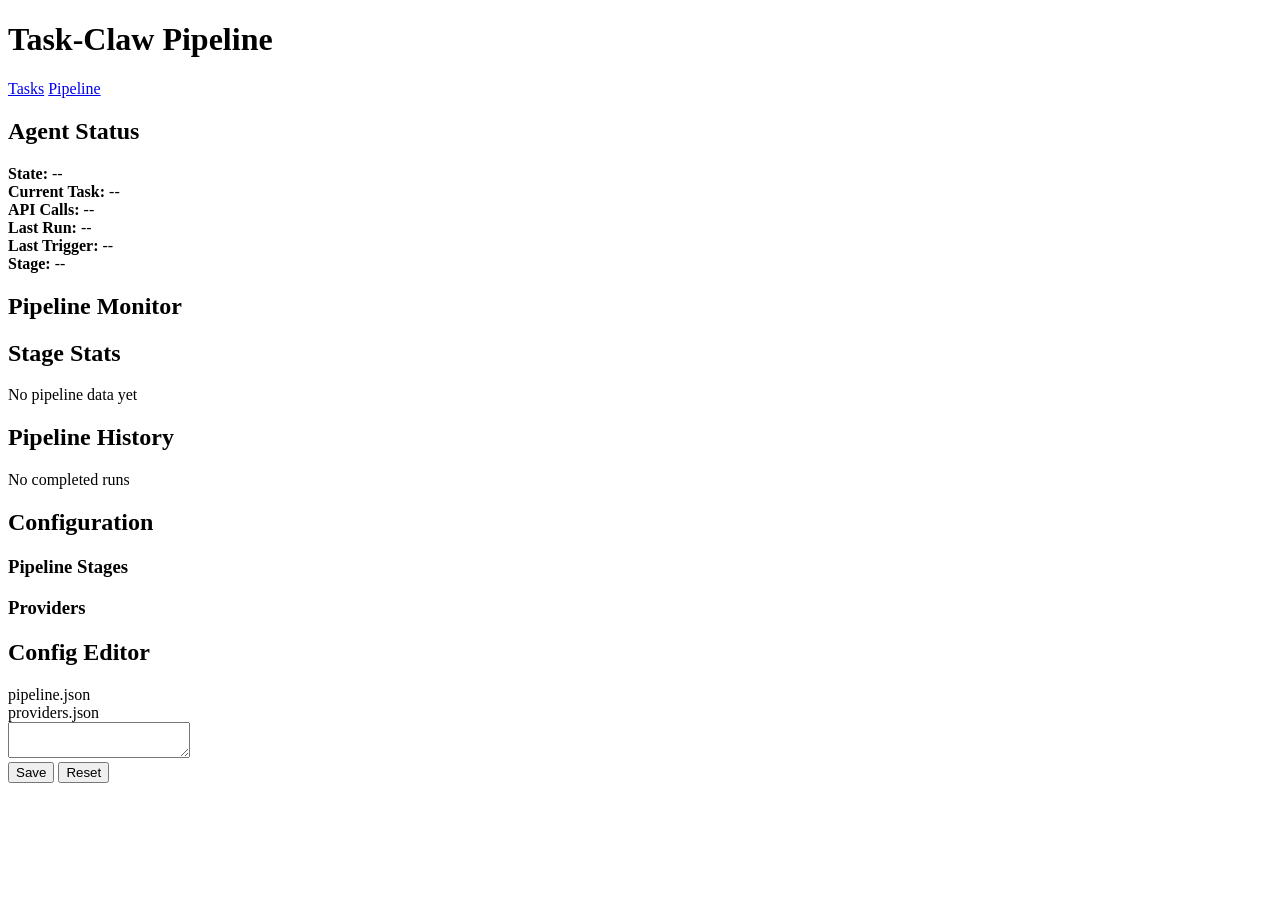
==== web/pipeline.html @ 59dd6807 "feat: add standalone web UI HTML pages - index.html: Tasks + Ideas page with filters, task form moda" ====
<!DOCTYPE html>
<html lang="en">
<head>
    <meta charset="UTF-8">
    <meta name="viewport" content="width=device-width, initial-scale=1.0">
    <title>Task-Claw - Pipeline</title>
    <link rel="stylesheet" href="/css/style.css">
    <link rel="stylesheet" href="/css/pipeline.css">
</head>
<body>
    <div class="container">
        <header class="header">
            <h1>Task-Claw Pipeline</h1>
            <nav>
                <a href="/">Tasks</a>
                <a href="/pipeline.html" class="active">Pipeline</a>
            </nav>
        </header>

        <!-- Agent Status -->
        <section class="pipeline-section">
            <h2>Agent Status</h2>
            <div class="card" id="agentInfo">
                <div class="grid-3">
                    <div><strong>State:</strong> <span id="pAgentState">--</span></div>
                    <div><strong>Current Task:</strong> <span id="pCurrentTask">--</span></div>
                    <div><strong>API Calls:</strong> <span id="pApiCalls">--</span></div>
                </div>
                <div class="grid-3 mt-8">
                    <div><strong>Last Run:</strong> <span id="pLastRun">--</span></div>
                    <div><strong>Last Trigger:</strong> <span id="pLastTrigger">--</span></div>
                    <div><strong>Stage:</strong> <span id="pCurrentStage">--</span></div>
                </div>
            </div>
        </section>

        <!-- Live Pipeline Monitor -->
        <section class="pipeline-section">
            <h2>Pipeline Monitor</h2>
            <div class="card pipeline-monitor" id="pipelineMonitor">
                <div class="stage-flow" id="stageFlow">
                    <!-- populated by JS -->
                </div>
                <div id="monitorDetails" class="mt-16"></div>
            </div>
        </section>

        <!-- Per-Stage Stats -->
        <section class="pipeline-section">
            <h2>Stage Stats</h2>
            <div id="stageStats" class="stats-dashboard">
                <div class="empty-state">No pipeline data yet</div>
            </div>
        </section>

        <!-- Pipeline History -->
        <section class="pipeline-section">
            <h2>Pipeline History</h2>
            <div id="pipelineHistory">
                <div class="empty-state">No completed runs</div>
            </div>
        </section>

        <!-- Pipeline Configuration -->
        <section class="pipeline-section">
            <h2>Configuration</h2>
            <div class="card config-section">
                <h3>Pipeline Stages</h3>
                <div id="pipelineStagesConfig" class="mt-8"></div>
            </div>
            <div class="card config-section mt-16">
                <h3>Providers</h3>
                <div id="providerList" class="provider-list mt-8"></div>
            </div>
        </section>

        <!-- Config Editor -->
        <section class="pipeline-section">
            <h2>Config Editor</h2>
            <div class="card config-editor">
                <div class="tabs">
                    <div class="tab active" onclick="showConfigTab('pipeline')">pipeline.json</div>
                    <div class="tab" onclick="showConfigTab('providers')">providers.json</div>
                </div>
                <textarea id="configEditor" spellcheck="false"></textarea>
                <div class="form-actions mt-8">
                    <button class="btn btn-primary" onclick="saveConfig()">Save</button>
                    <button class="btn btn-secondary" onclick="loadCurrentConfig()">Reset</button>
                </div>
            </div>
        </section>
    </div>

    <script src="/js/app.js"></script>
    <script src="/js/pipeline.js"></script>
</body>
</html>
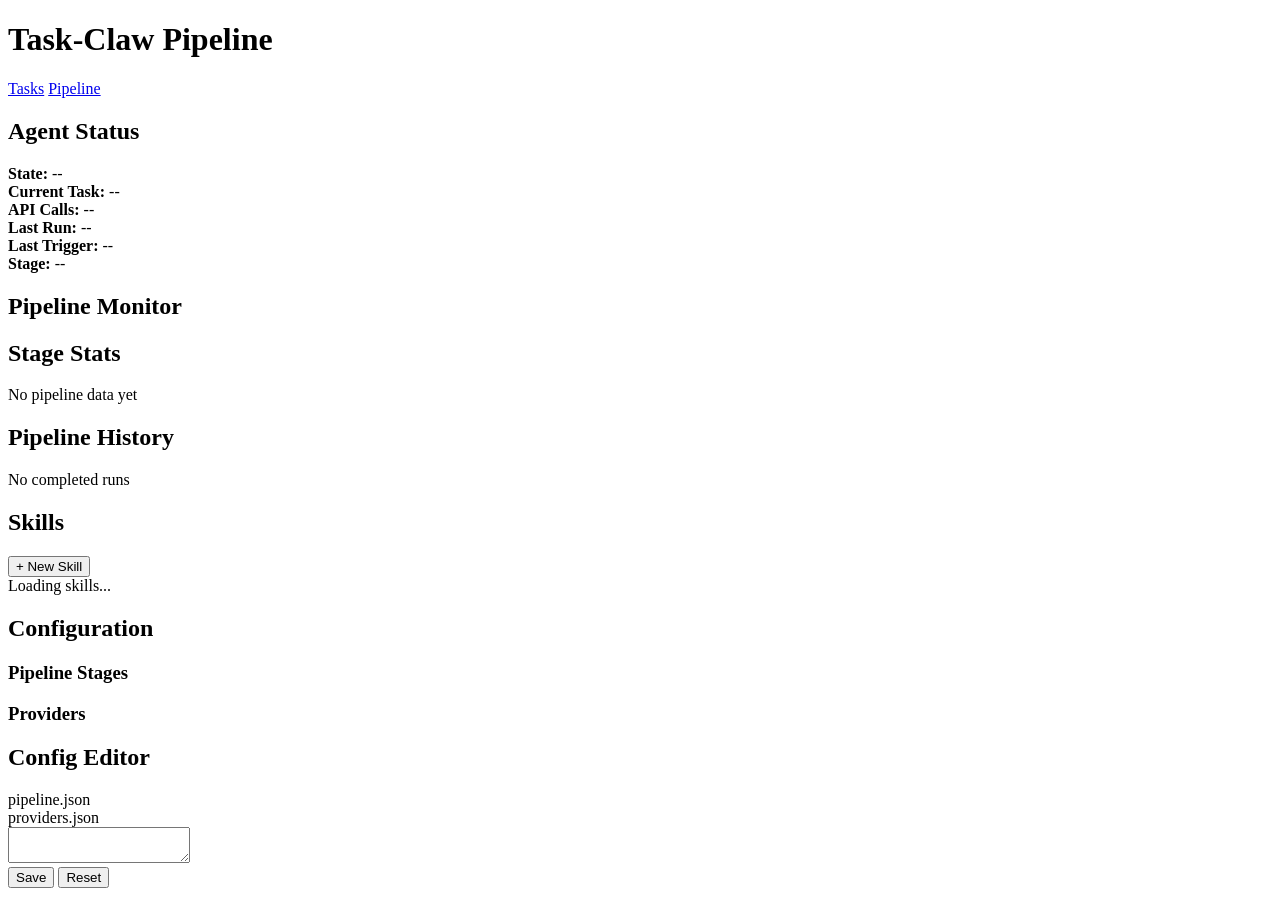
==== commit a437a299: "feat: add skills web UI for pipeline page - Skills section on /pipeline.html with card grid for all " ====
--- a/web/pipeline.html
+++ b/web/pipeline.html
@@ -61,6 +61,77 @@
             </div>
         </section>
 
+        <!-- Skills -->
+        <section class="pipeline-section">
+            <h2>Skills</h2>
+            <div class="skills-toolbar">
+                <button class="btn btn-primary" onclick="showSkillForm()">+ New Skill</button>
+            </div>
+            <div id="skillForm" class="card skill-form" style="display:none">
+                <h3 id="skillFormTitle">New Skill</h3>
+                <input type="hidden" id="skillEditId">
+                <div class="form-group">
+                    <label>Name</label>
+                    <input type="text" id="skillName" placeholder="e.g. Lint & Fix">
+                </div>
+                <div class="form-group">
+                    <label>Description</label>
+                    <input type="text" id="skillDesc" placeholder="What this skill does">
+                </div>
+                <div class="form-group">
+                    <label>Prompt Template <span class="text-muted text-sm">({input} replaced at runtime)</span></label>
+                    <textarea id="skillPrompt" rows="3" placeholder="Run git diff and..."></textarea>
+                </div>
+                <div class="grid-3">
+                    <div class="form-group">
+                        <label>Phase</label>
+                        <select id="skillPhase">
+                            <option value="implement">implement</option>
+                            <option value="plan">plan</option>
+                            <option value="test">test</option>
+                            <option value="review">review</option>
+                        </select>
+                    </div>
+                    <div class="form-group">
+                        <label>Provider <span class="text-muted text-sm">(blank = default)</span></label>
+                        <input type="text" id="skillProvider" placeholder="claude">
+                    </div>
+                    <div class="form-group">
+                        <label>Tags <span class="text-muted text-sm">(comma-separated)</span></label>
+                        <input type="text" id="skillTags" placeholder="quality, testing">
+                    </div>
+                </div>
+                <div class="form-actions mt-8">
+                    <button class="btn btn-primary" onclick="saveSkill()">Save Skill</button>
+                    <button class="btn btn-secondary" onclick="hideSkillForm()">Cancel</button>
+                </div>
+            </div>
+            <div id="skillsList" class="skills-grid mt-16">
+                <div class="empty-state">Loading skills...</div>
+            </div>
+
+            <!-- Skill Run Modal -->
+            <div id="skillRunModal" class="card skill-run-modal" style="display:none">
+                <h3>Run Skill: <span id="skillRunName"></span></h3>
+                <div class="form-group">
+                    <label>Input <span class="text-muted text-sm">(replaces {input} in prompt)</span></label>
+                    <textarea id="skillRunInput" rows="2" placeholder="Optional context or instructions..."></textarea>
+                </div>
+                <div class="form-group">
+                    <label>Provider Override <span class="text-muted text-sm">(blank = skill default)</span></label>
+                    <input type="text" id="skillRunProvider" placeholder="">
+                </div>
+                <div class="form-actions mt-8">
+                    <button class="btn btn-primary" onclick="executeSkill()">Run</button>
+                    <button class="btn btn-secondary" onclick="hideSkillRunModal()">Cancel</button>
+                </div>
+                <div id="skillRunOutput" class="skill-run-output" style="display:none">
+                    <h4>Output</h4>
+                    <pre id="skillRunOutputText"></pre>
+                </div>
+            </div>
+        </section>
+
         <!-- Pipeline Configuration -->
         <section class="pipeline-section">
             <h2>Configuration</h2>
@@ -79,8 +150,8 @@
             <h2>Config Editor</h2>
             <div class="card config-editor">
                 <div class="tabs">
-                    <div class="tab active" onclick="showConfigTab('pipeline')">pipeline.json</div>
-                    <div class="tab" onclick="showConfigTab('providers')">providers.json</div>
+                    <div class="tab active" onclick="showConfigTab('pipeline', event)">pipeline.json</div>
+                    <div class="tab" onclick="showConfigTab('providers', event)">providers.json</div>
                 </div>
                 <textarea id="configEditor" spellcheck="false"></textarea>
                 <div class="form-actions mt-8">
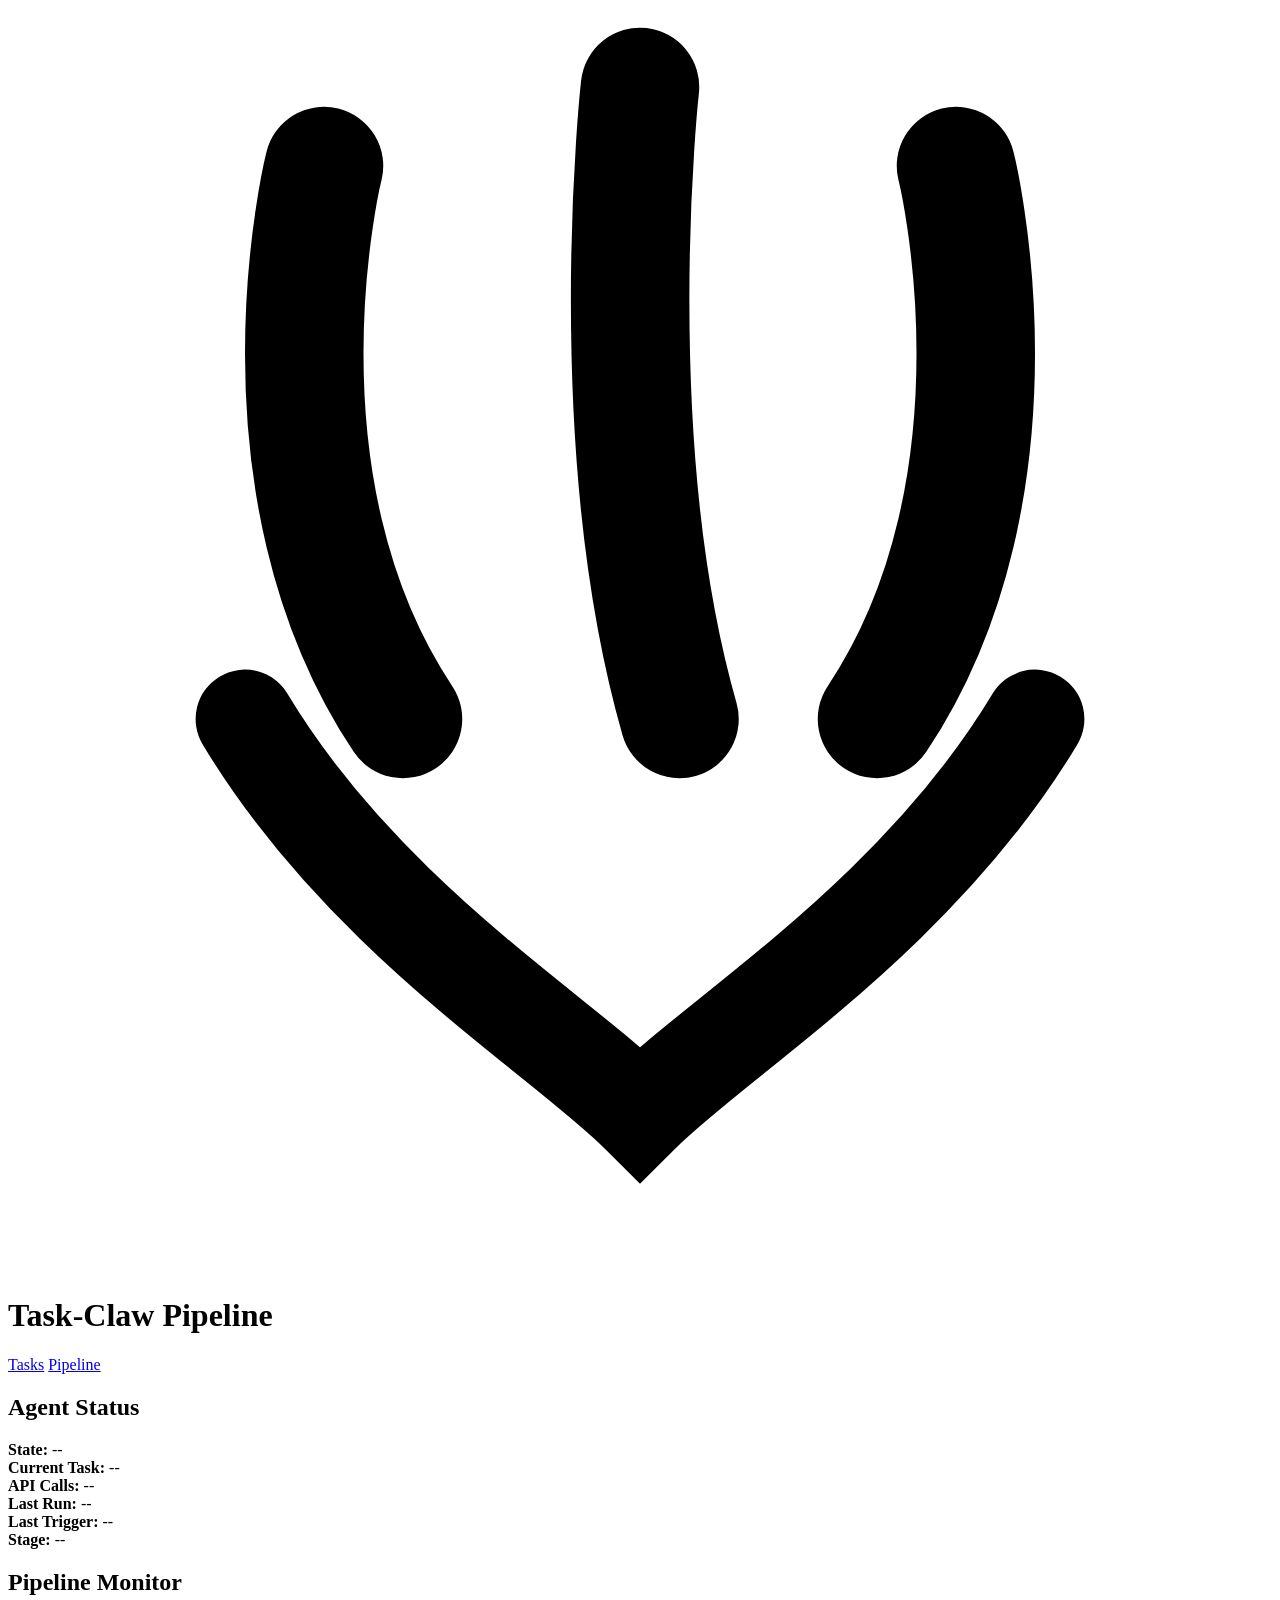
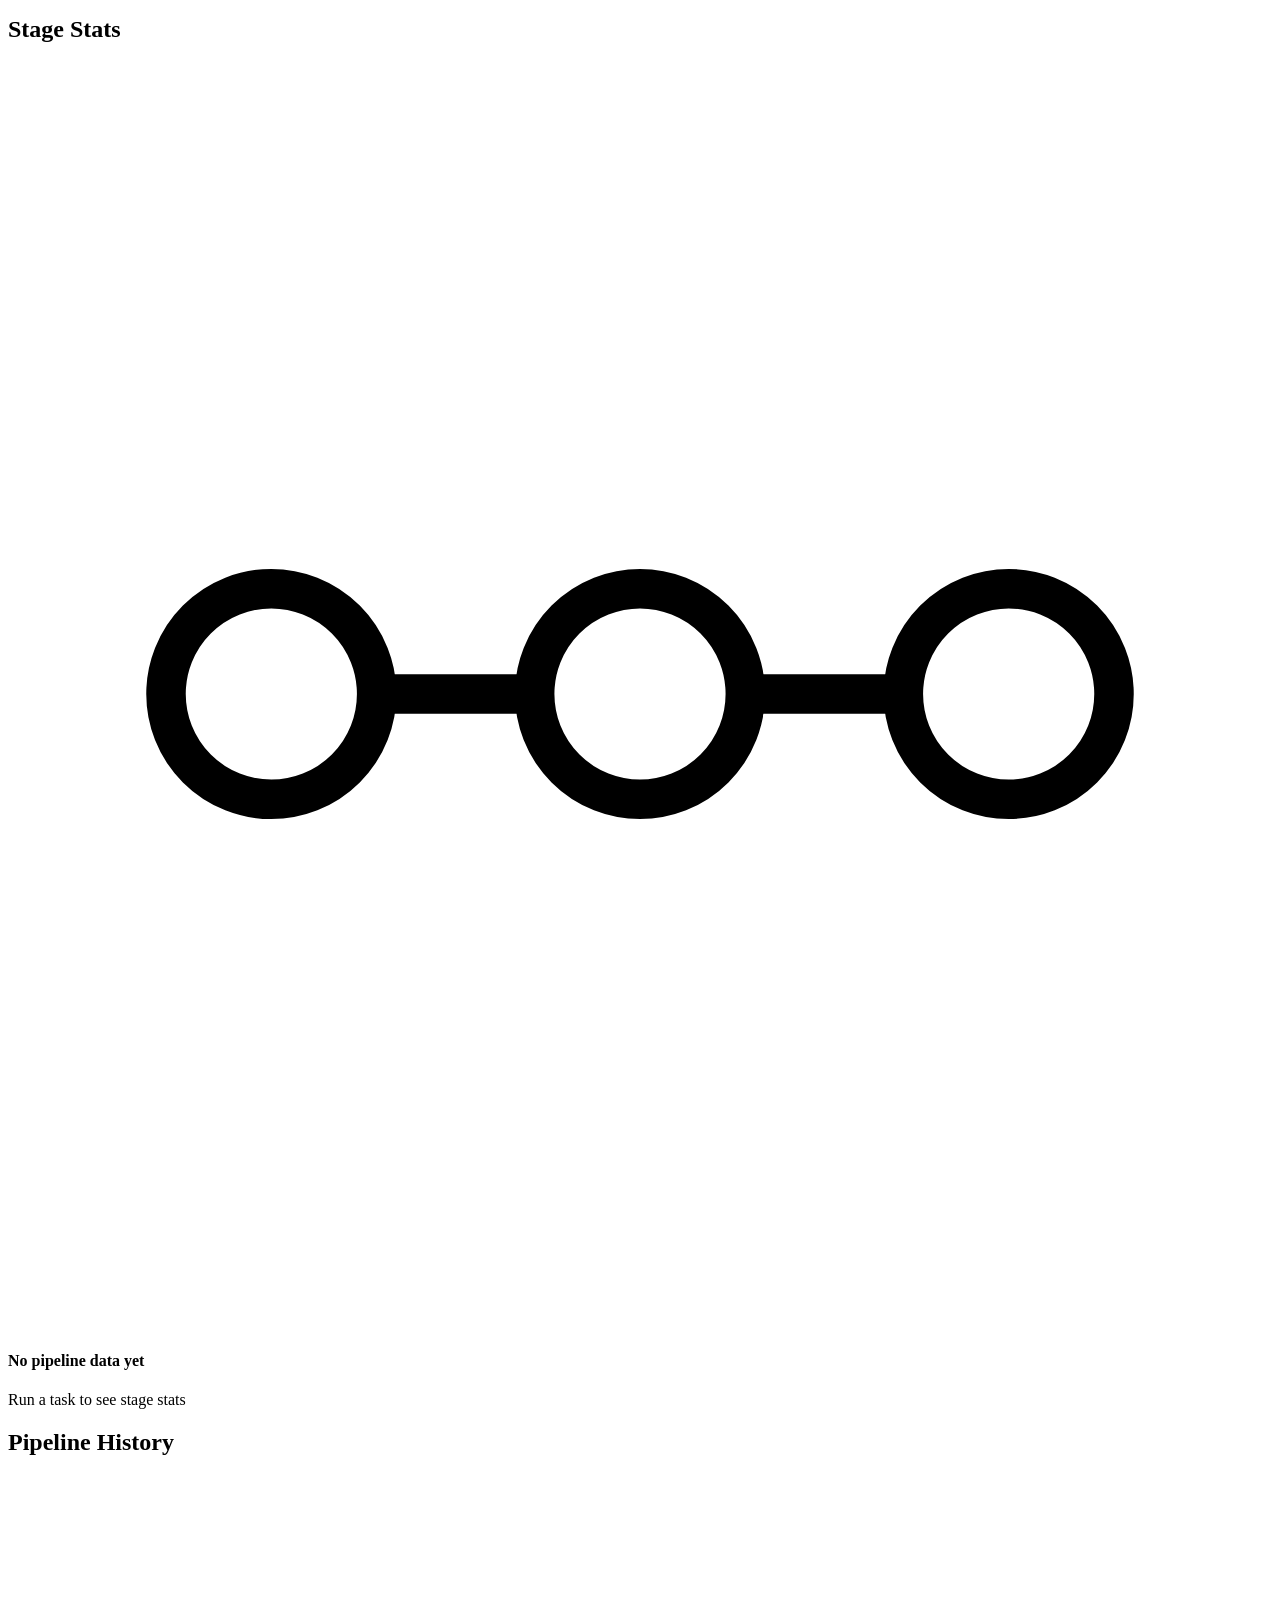
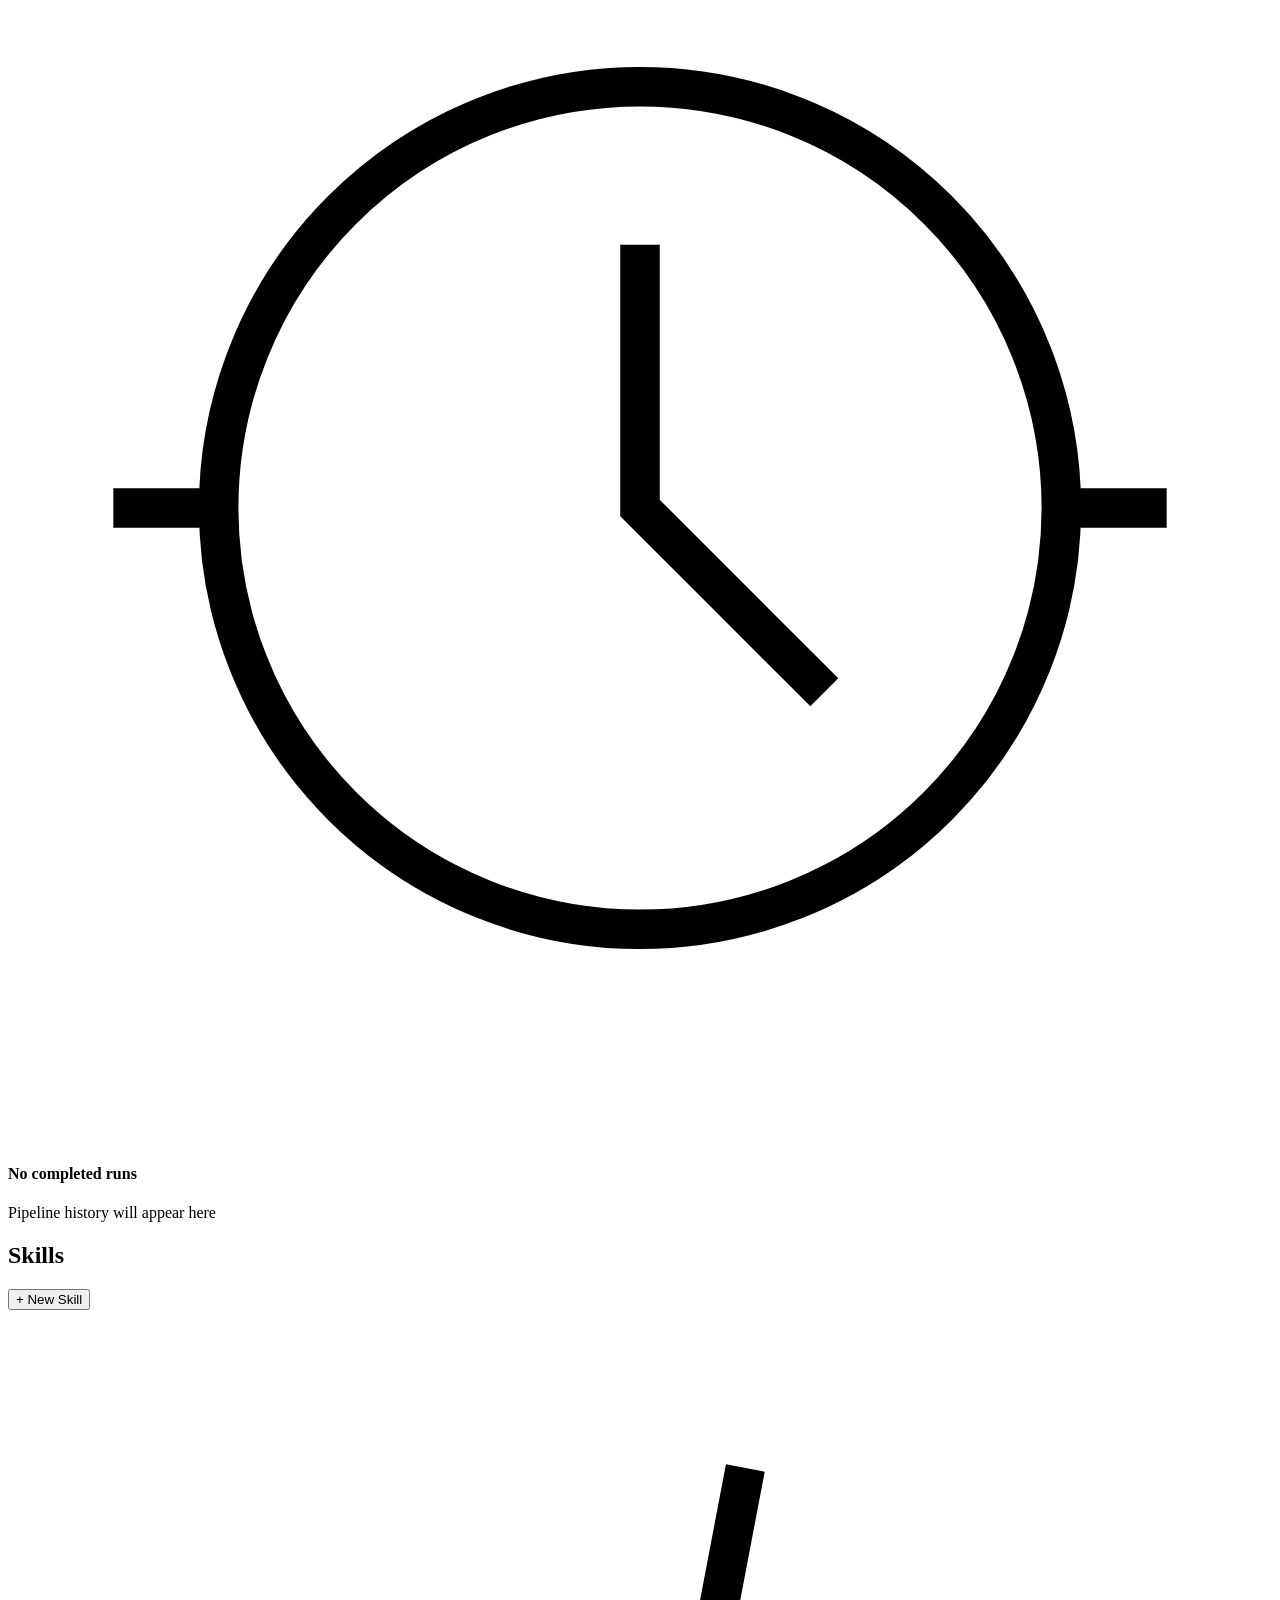
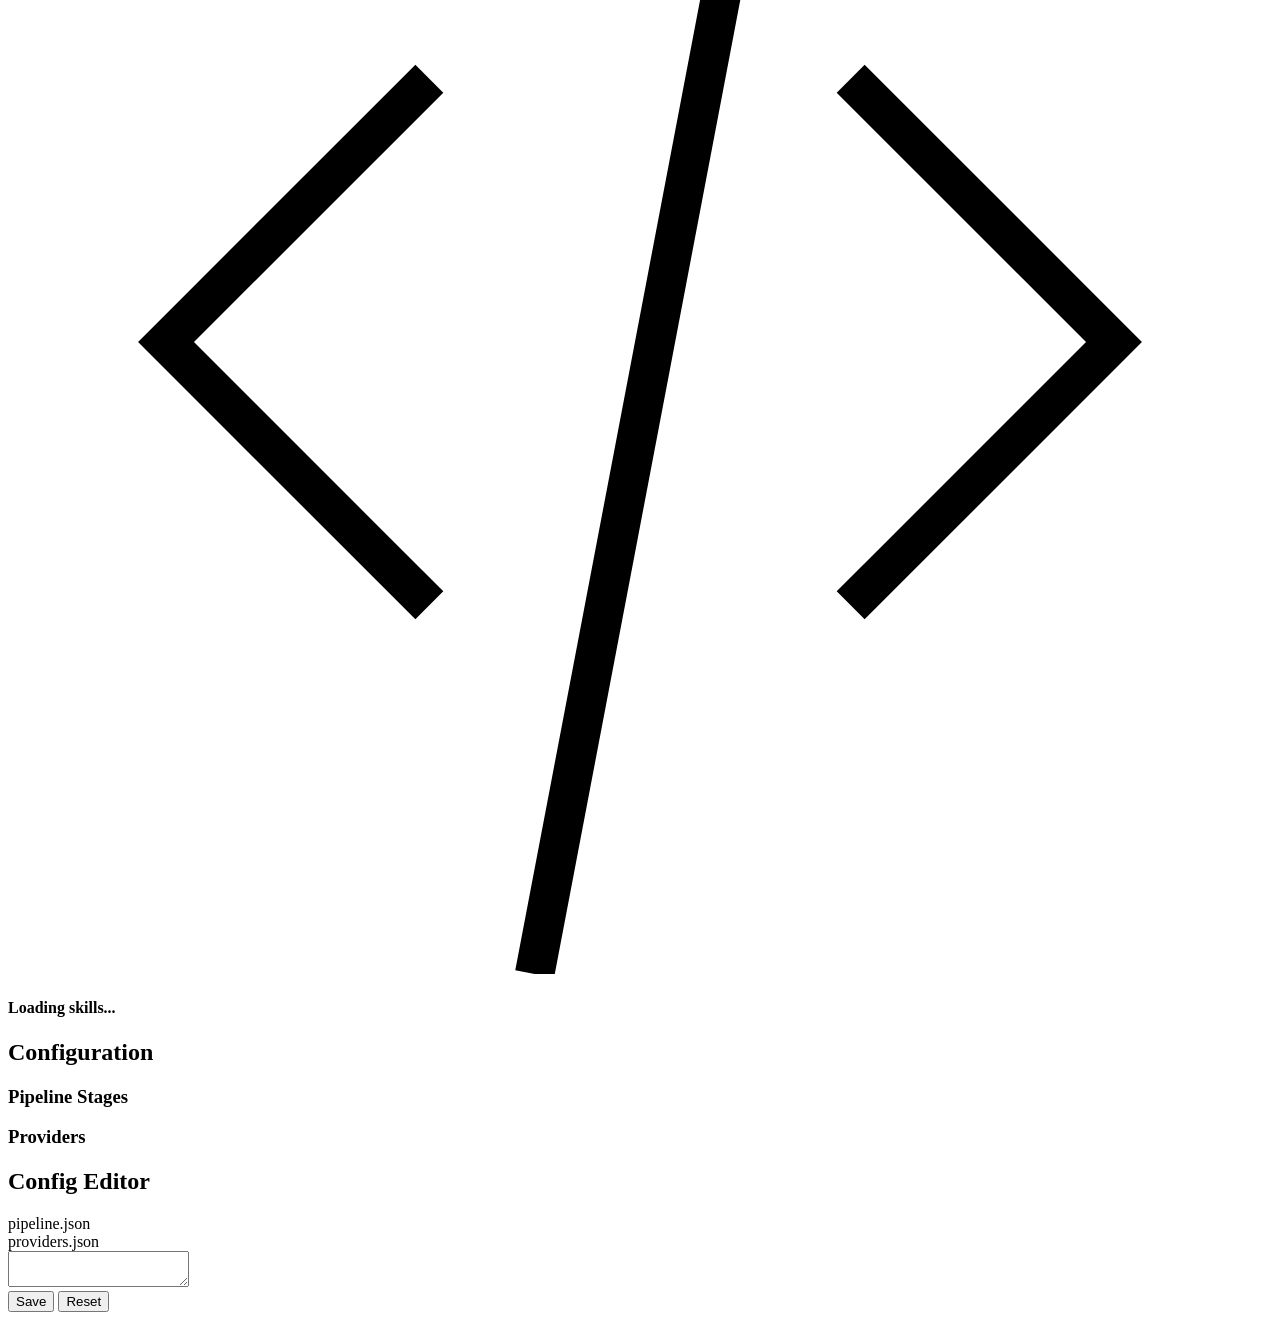
==== commit afb7c803: "feat(ui): complete design overhaul — branding, toasts, empty states, polish - Add Inter font, SVG fa" ====
--- a/web/pipeline.html
+++ b/web/pipeline.html
@@ -4,13 +4,23 @@
     <meta charset="UTF-8">
     <meta name="viewport" content="width=device-width, initial-scale=1.0">
     <title>Task-Claw - Pipeline</title>
+    <link rel="icon" type="image/svg+xml" href="data:image/svg+xml,%3Csvg xmlns='http://www.w3.org/2000/svg' viewBox='0 0 32 32'%3E%3Cpath d='M8 4c0 0-2 8 2 14M16 2c0 0-1 9 1 16M24 4c0 0 2 8-2 14' stroke='%23e94560' stroke-width='3' stroke-linecap='round' fill='none'/%3E%3Cpath d='M6 18c3 5 8 8 10 10 2-2 7-5 10-10' stroke='%23e94560' stroke-width='2.5' stroke-linecap='round' fill='none'/%3E%3C/svg%3E">
+    <link rel="preconnect" href="https://fonts.googleapis.com">
+    <link rel="preconnect" href="https://fonts.gstatic.com" crossorigin>
+    <link rel="stylesheet" href="https://fonts.googleapis.com/css2?family=Inter:wght@400;500;600;700&display=swap">
     <link rel="stylesheet" href="/css/style.css">
     <link rel="stylesheet" href="/css/pipeline.css">
 </head>
 <body>
     <div class="container">
         <header class="header">
-            <h1>Task-Claw Pipeline</h1>
+            <div class="logo">
+                <svg class="logo-icon" viewBox="0 0 32 32" fill="none">
+                    <path d="M8 4c0 0-2 8 2 14M16 2c0 0-1 9 1 16M24 4c0 0 2 8-2 14" stroke="currentColor" stroke-width="3" stroke-linecap="round"/>
+                    <path d="M6 18c3 5 8 8 10 10 2-2 7-5 10-10" stroke="currentColor" stroke-width="2.5" stroke-linecap="round"/>
+                </svg>
+                <h1>Task<span>-Claw</span> Pipeline</h1>
+            </div>
             <nav>
                 <a href="/">Tasks</a>
                 <a href="/pipeline.html" class="active">Pipeline</a>
@@ -49,7 +59,11 @@
         <section class="pipeline-section">
             <h2>Stage Stats</h2>
             <div id="stageStats" class="stats-dashboard">
-                <div class="empty-state">No pipeline data yet</div>
+                <div class="empty-state">
+                    <svg class="empty-state-icon" viewBox="0 0 48 48" fill="none" stroke="currentColor" stroke-width="1.5"><circle cx="10" cy="24" r="4"/><circle cx="24" cy="24" r="4"/><circle cx="38" cy="24" r="4"/><path d="M14 24h6M28 24h6"/></svg>
+                    <h4>No pipeline data yet</h4>
+                    <p>Run a task to see stage stats</p>
+                </div>
             </div>
         </section>
 
@@ -57,7 +71,11 @@
         <section class="pipeline-section">
             <h2>Pipeline History</h2>
             <div id="pipelineHistory">
-                <div class="empty-state">No completed runs</div>
+                <div class="empty-state">
+                    <svg class="empty-state-icon" viewBox="0 0 48 48" fill="none" stroke="currentColor" stroke-width="1.5"><circle cx="24" cy="24" r="16"/><path d="M24 14v10l7 7"/><path d="M8 24H4M44 24h-4"/></svg>
+                    <h4>No completed runs</h4>
+                    <p>Pipeline history will appear here</p>
+                </div>
             </div>
         </section>
 
@@ -107,7 +125,10 @@
                 </div>
             </div>
             <div id="skillsList" class="skills-grid mt-16">
-                <div class="empty-state">Loading skills...</div>
+                <div class="empty-state">
+                    <svg class="empty-state-icon" viewBox="0 0 48 48" fill="none" stroke="currentColor" stroke-width="1.5"><path d="M28 6l-8 42M16 14L6 24l10 10M32 14l10 10-10 10"/></svg>
+                    <h4>Loading skills...</h4>
+                </div>
             </div>
 
             <!-- Skill Run Modal -->
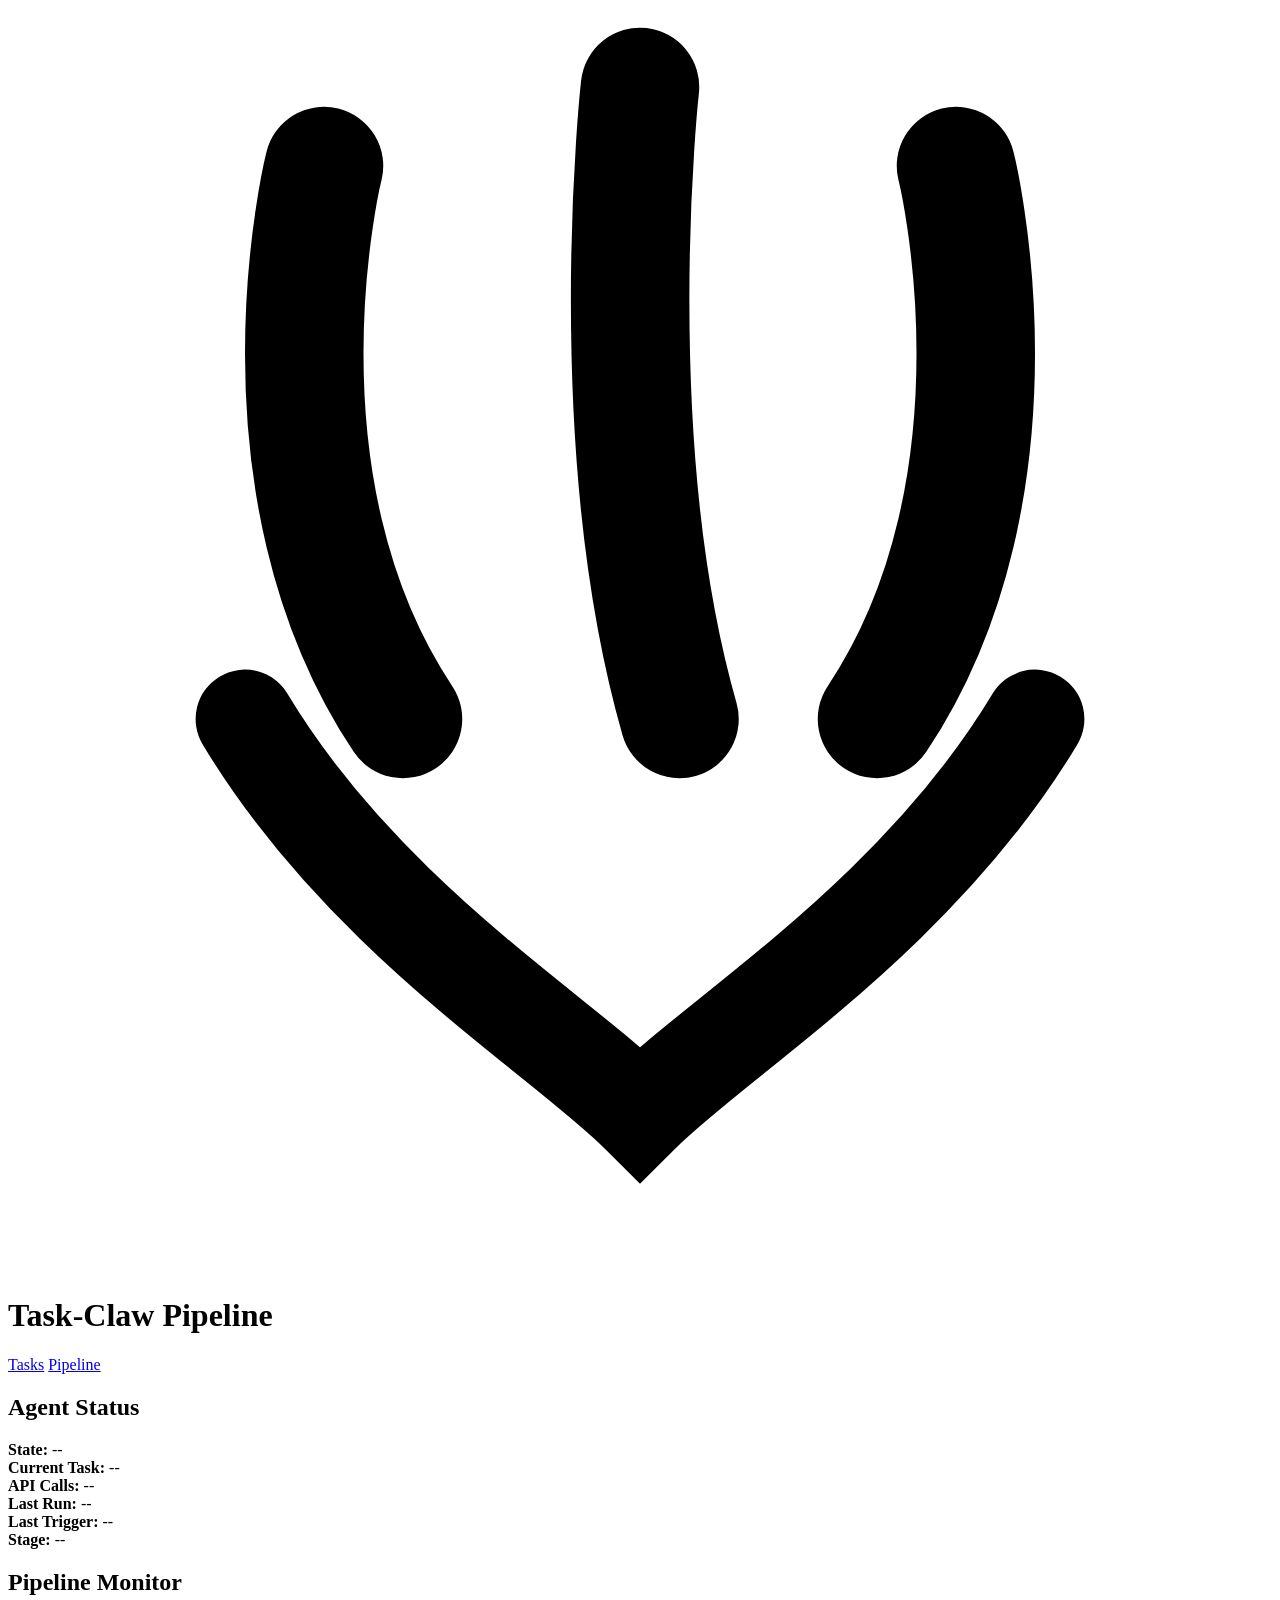
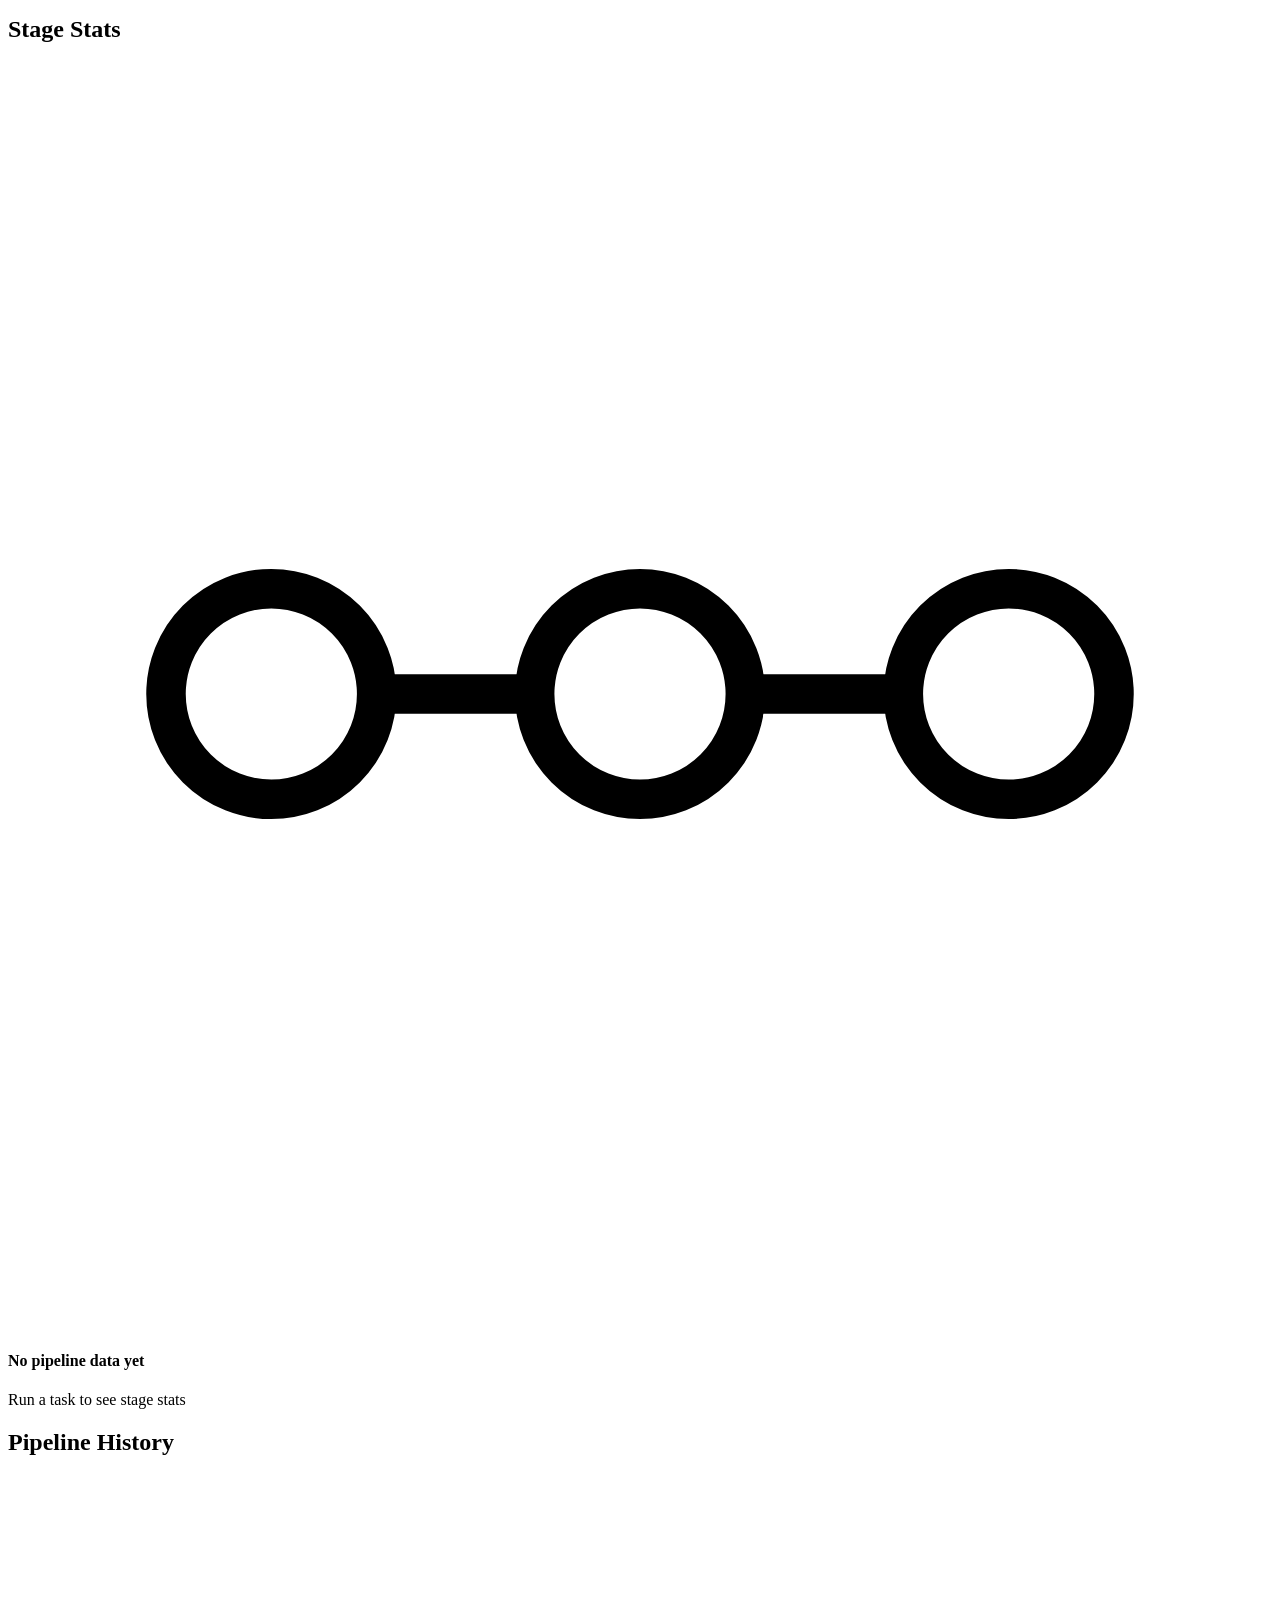
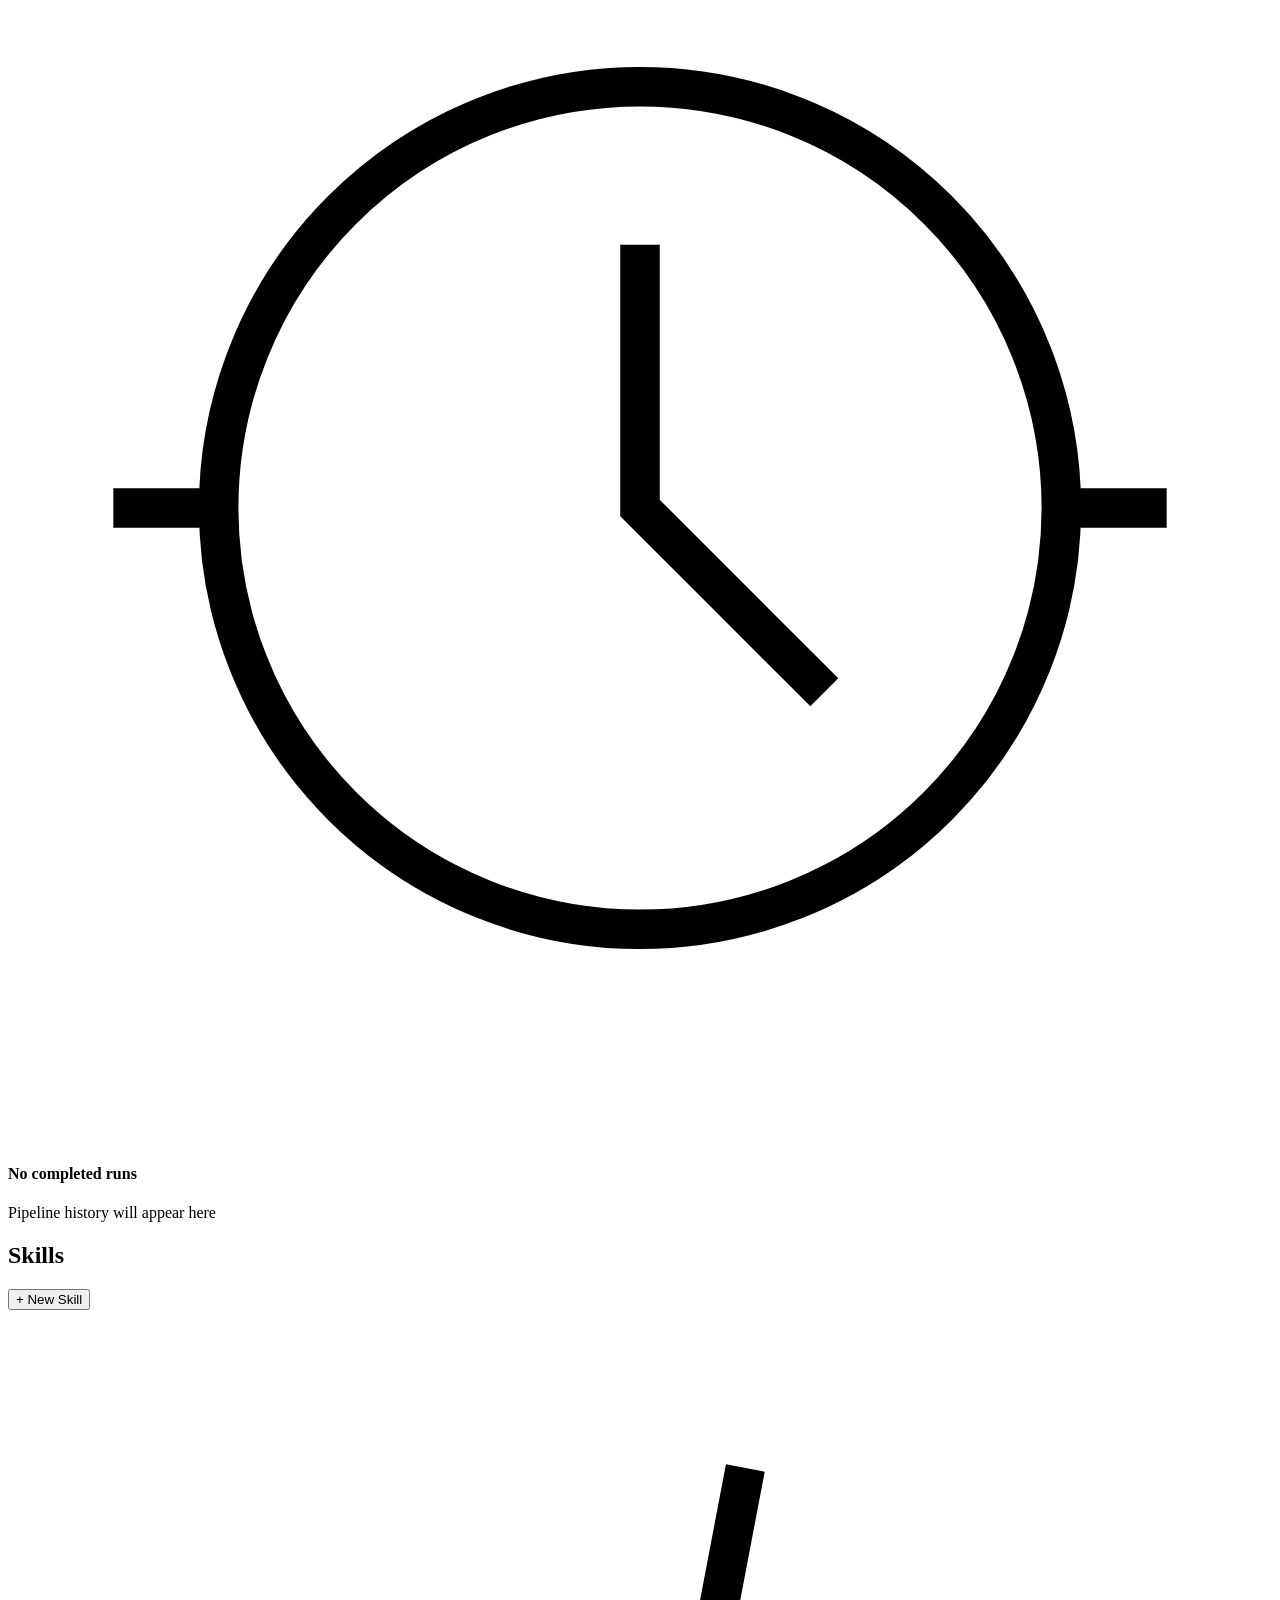
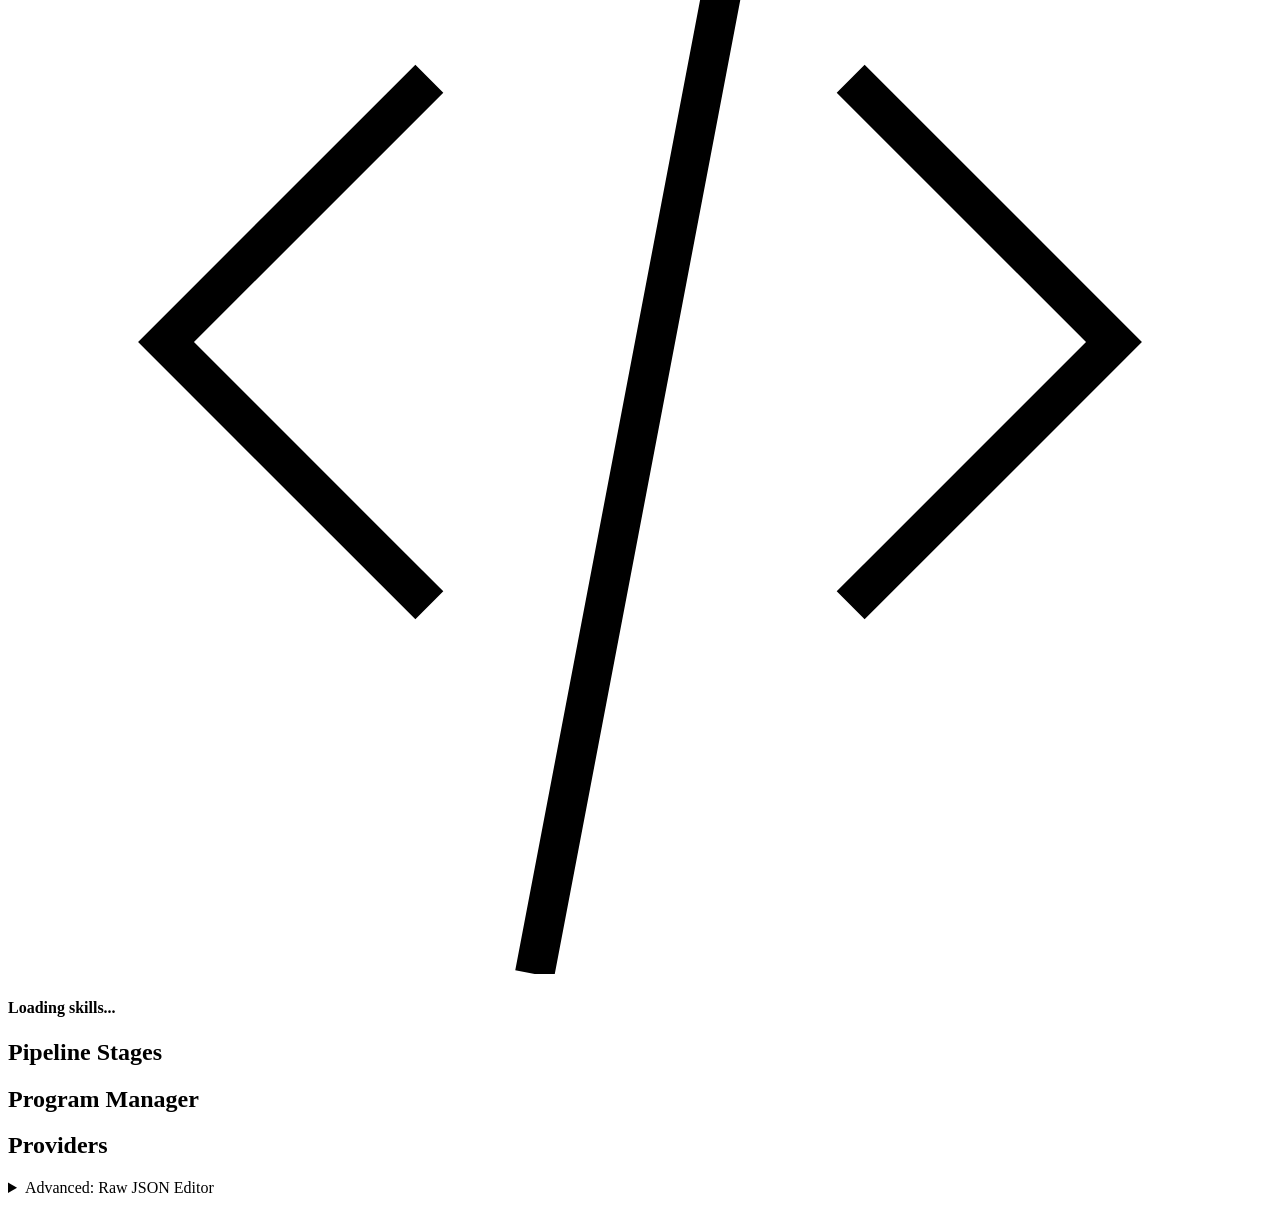
==== commit 6cf4ab48: "feat: interactive pipeline config editor — toggle stages, edit team/timeout/PM inline - Replace read" ====
--- a/web/pipeline.html
+++ b/web/pipeline.html
@@ -153,33 +153,49 @@
             </div>
         </section>
 
-        <!-- Pipeline Configuration -->
-        <section class="pipeline-section">
-            <h2>Configuration</h2>
+        <!-- Pipeline Configuration (Interactive) -->
+        <section class="pipeline-section">
+            <h2>Pipeline Stages</h2>
             <div class="card config-section">
-                <h3>Pipeline Stages</h3>
-                <div id="pipelineStagesConfig" class="mt-8"></div>
-            </div>
-            <div class="card config-section mt-16">
-                <h3>Providers</h3>
-                <div id="providerList" class="provider-list mt-8"></div>
-            </div>
-        </section>
-
-        <!-- Config Editor -->
-        <section class="pipeline-section">
-            <h2>Config Editor</h2>
-            <div class="card config-editor">
-                <div class="tabs">
-                    <div class="tab active" onclick="showConfigTab('pipeline', event)">pipeline.json</div>
-                    <div class="tab" onclick="showConfigTab('providers', event)">providers.json</div>
-                </div>
-                <textarea id="configEditor" spellcheck="false"></textarea>
-                <div class="form-actions mt-8">
-                    <button class="btn btn-primary" onclick="saveConfig()">Save</button>
-                    <button class="btn btn-secondary" onclick="loadCurrentConfig()">Reset</button>
-                </div>
-            </div>
+                <div id="pipelineStagesConfig" class="stages-editor"></div>
+                <div class="config-save-bar" id="pipelineSaveBar" style="display:none">
+                    <span class="unsaved-label">Unsaved changes</span>
+                    <button class="btn btn-secondary btn-sm" onclick="resetPipelineConfig()">Discard</button>
+                    <button class="btn btn-primary btn-sm" onclick="savePipelineConfig()">Save</button>
+                </div>
+            </div>
+        </section>
+
+        <!-- PM Configuration -->
+        <section class="pipeline-section">
+            <h2>Program Manager</h2>
+            <div class="card config-section">
+                <div id="pmConfig" class="pm-editor"></div>
+            </div>
+        </section>
+
+        <!-- Providers -->
+        <section class="pipeline-section">
+            <h2>Providers</h2>
+            <div id="providerList" class="provider-list"></div>
+        </section>
+
+        <!-- Raw Config Editor (Advanced) -->
+        <section class="pipeline-section">
+            <details class="advanced-config">
+                <summary>Advanced: Raw JSON Editor</summary>
+                <div class="card config-editor mt-8">
+                    <div class="tabs">
+                        <div class="tab active" onclick="showConfigTab('pipeline', event)">pipeline.json</div>
+                        <div class="tab" onclick="showConfigTab('providers', event)">providers.json</div>
+                    </div>
+                    <textarea id="configEditor" spellcheck="false"></textarea>
+                    <div class="form-actions mt-8">
+                        <button class="btn btn-primary" onclick="saveConfig()">Save</button>
+                        <button class="btn btn-secondary" onclick="loadCurrentConfig()">Reset</button>
+                    </div>
+                </div>
+            </details>
         </section>
     </div>
 
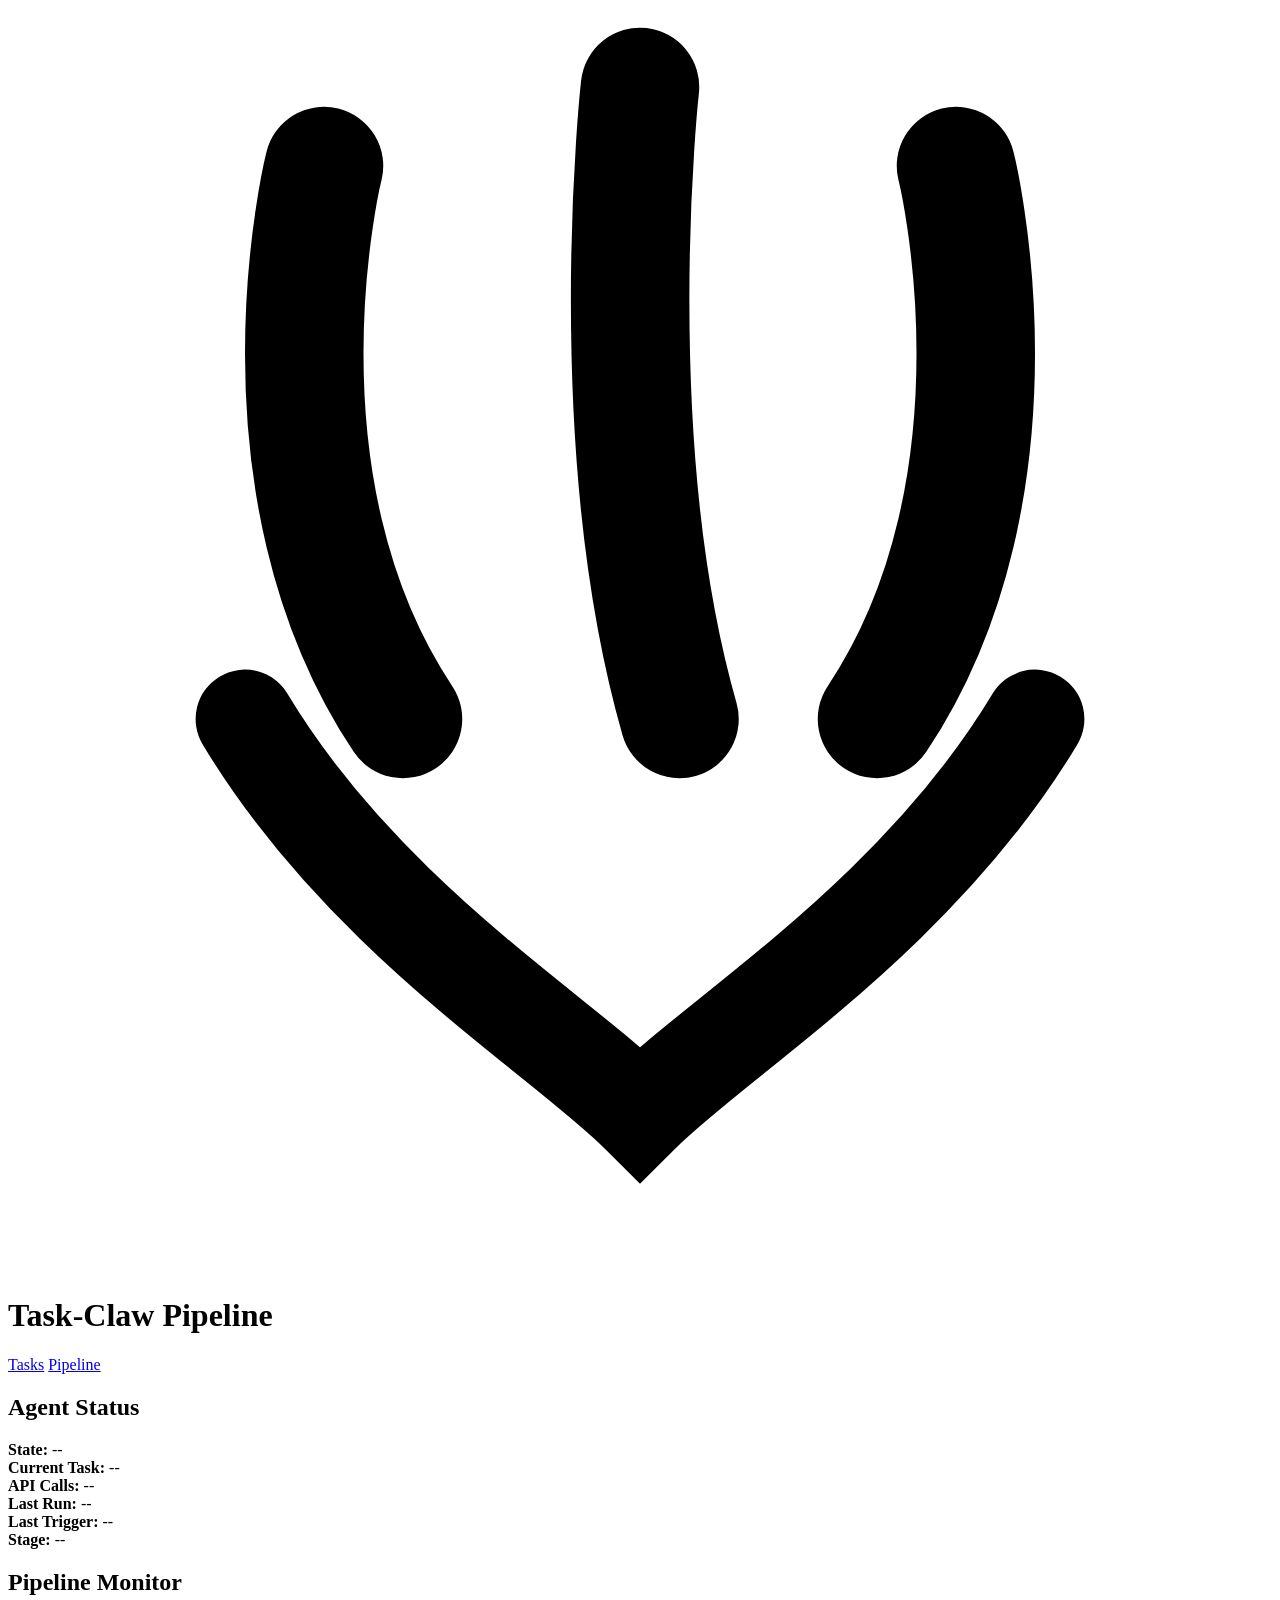
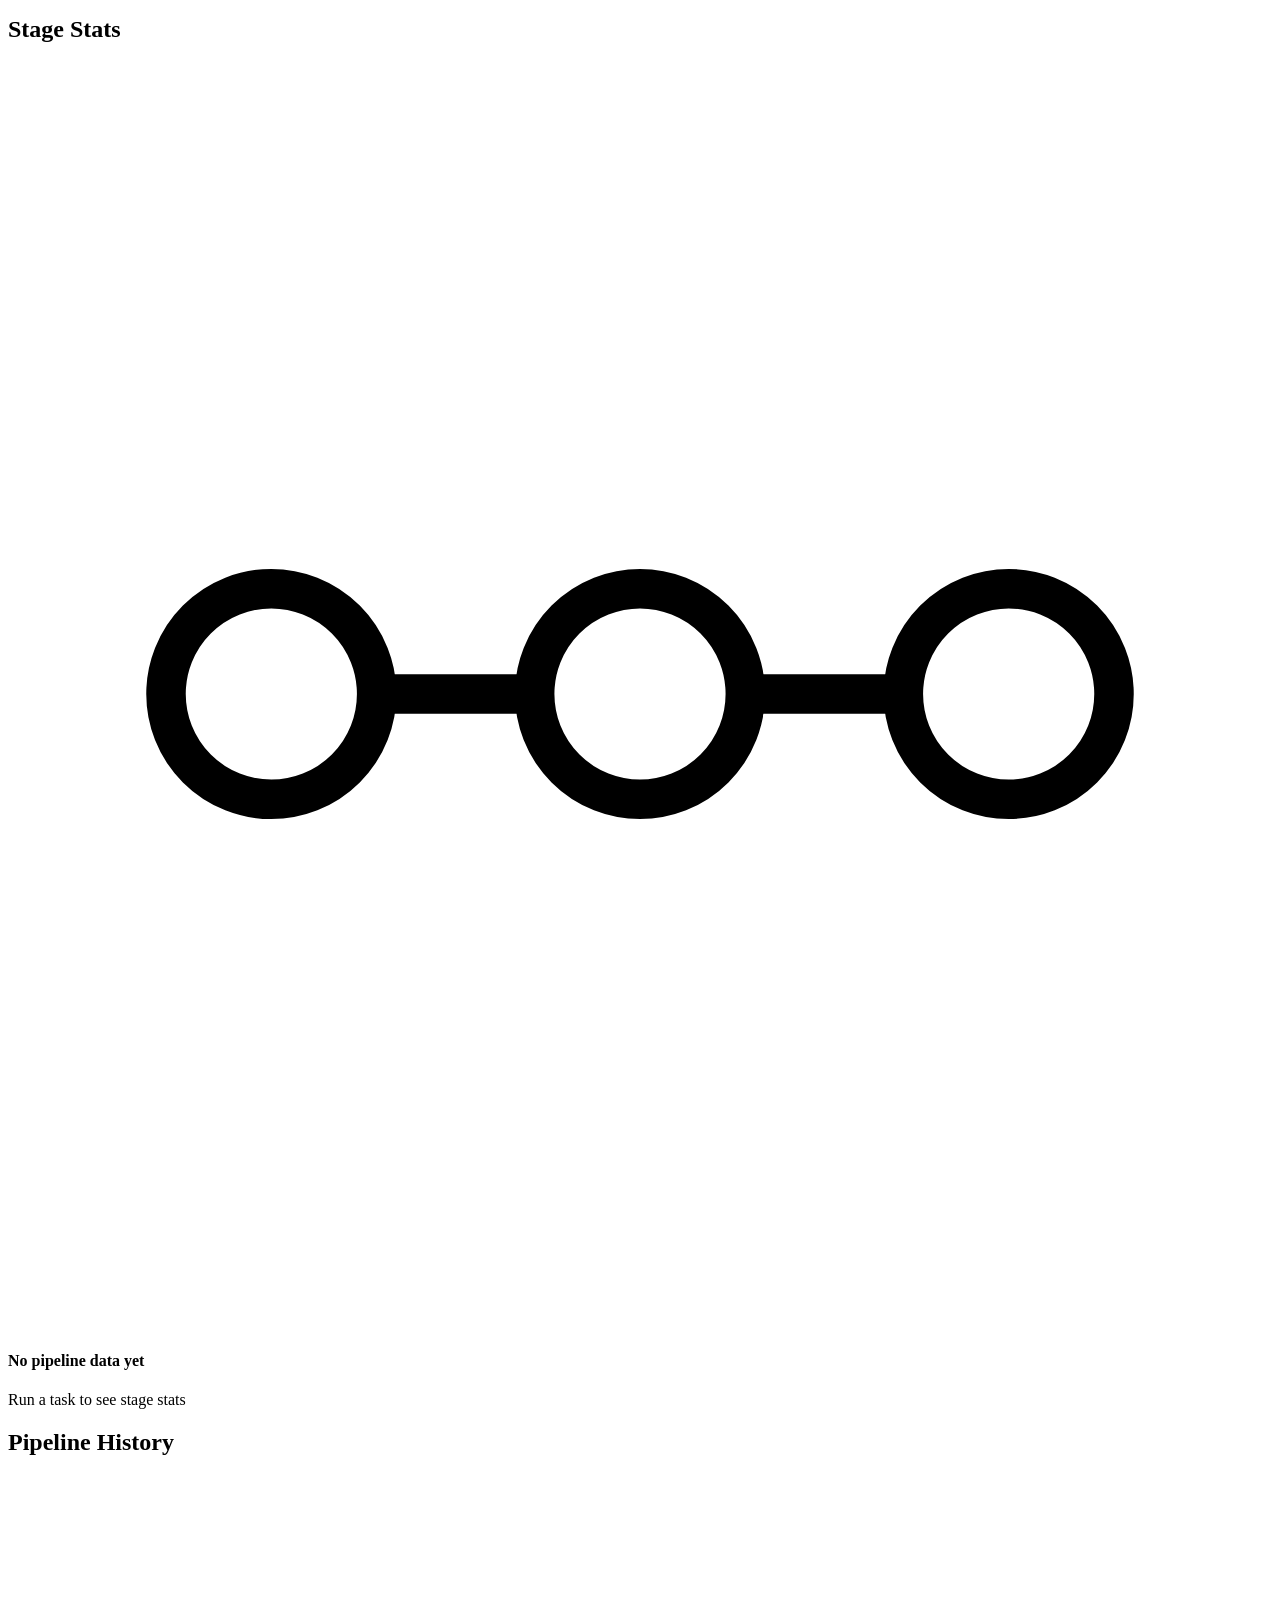
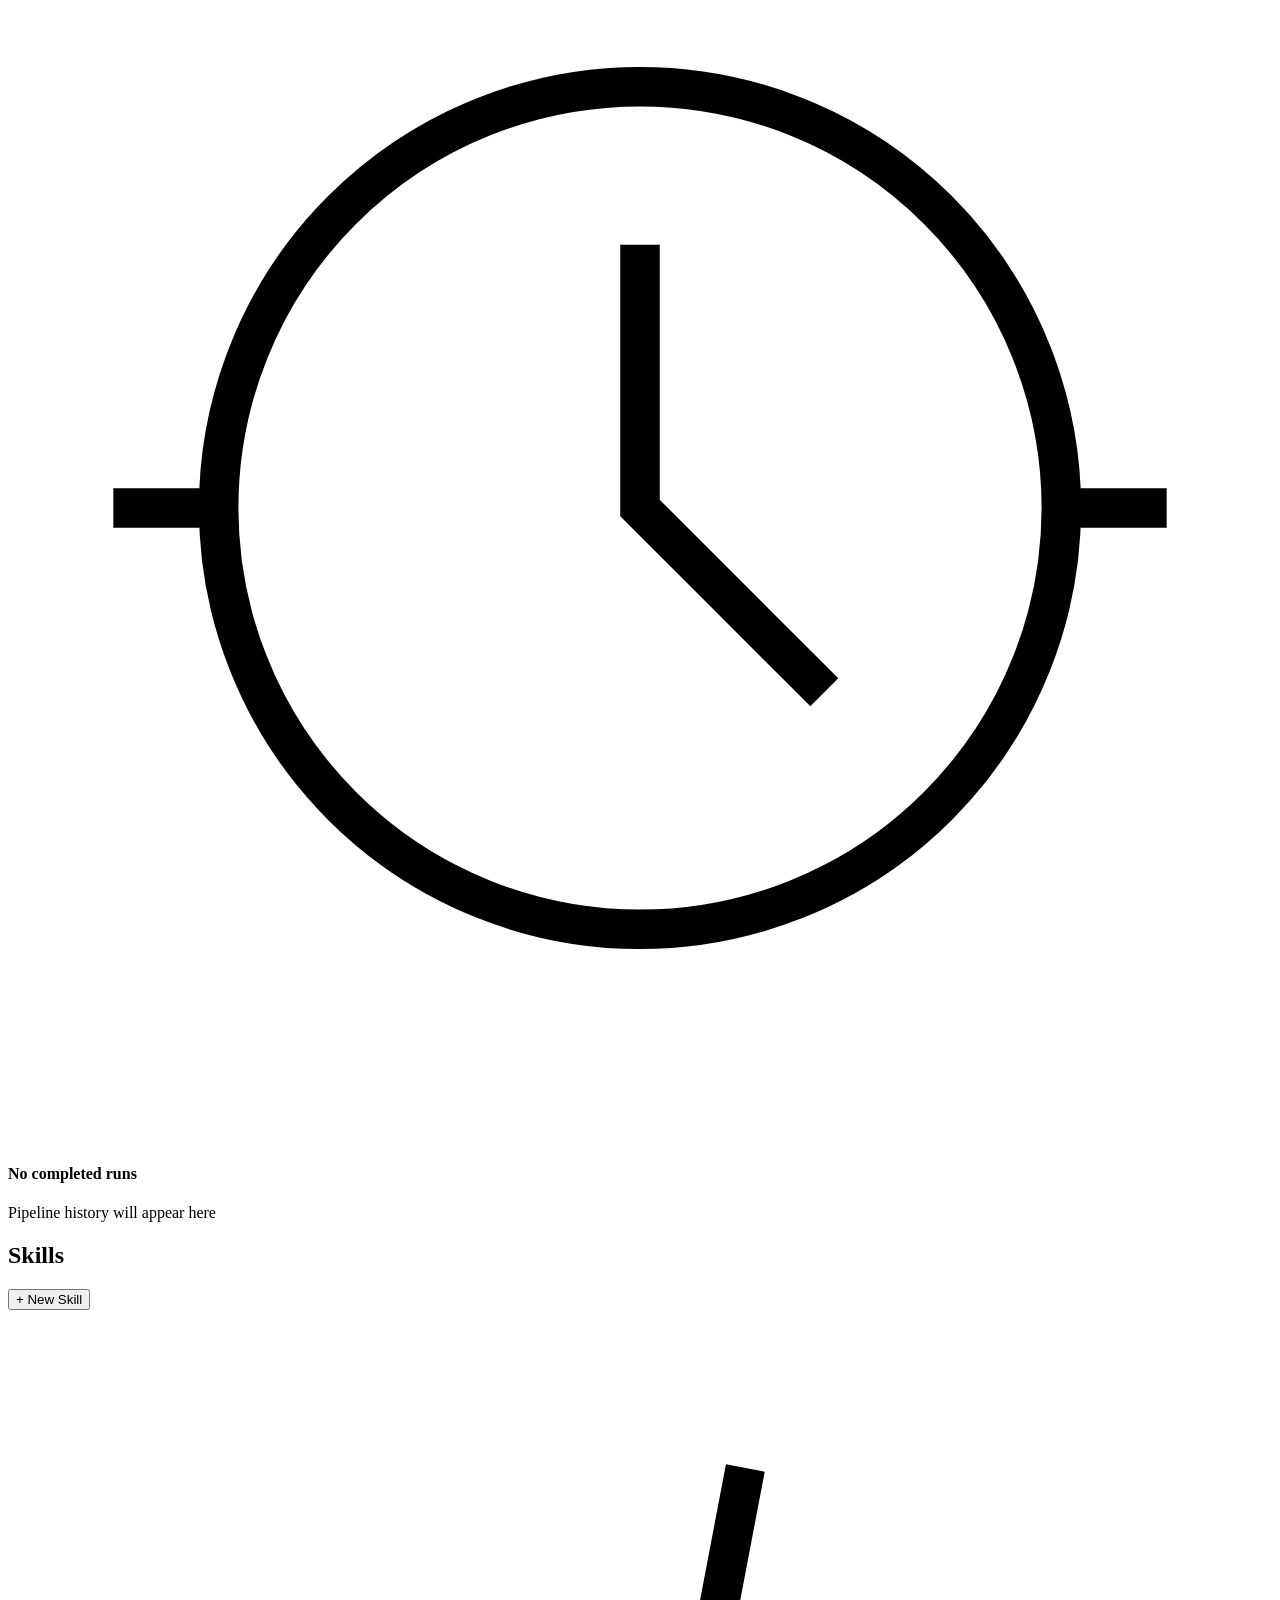
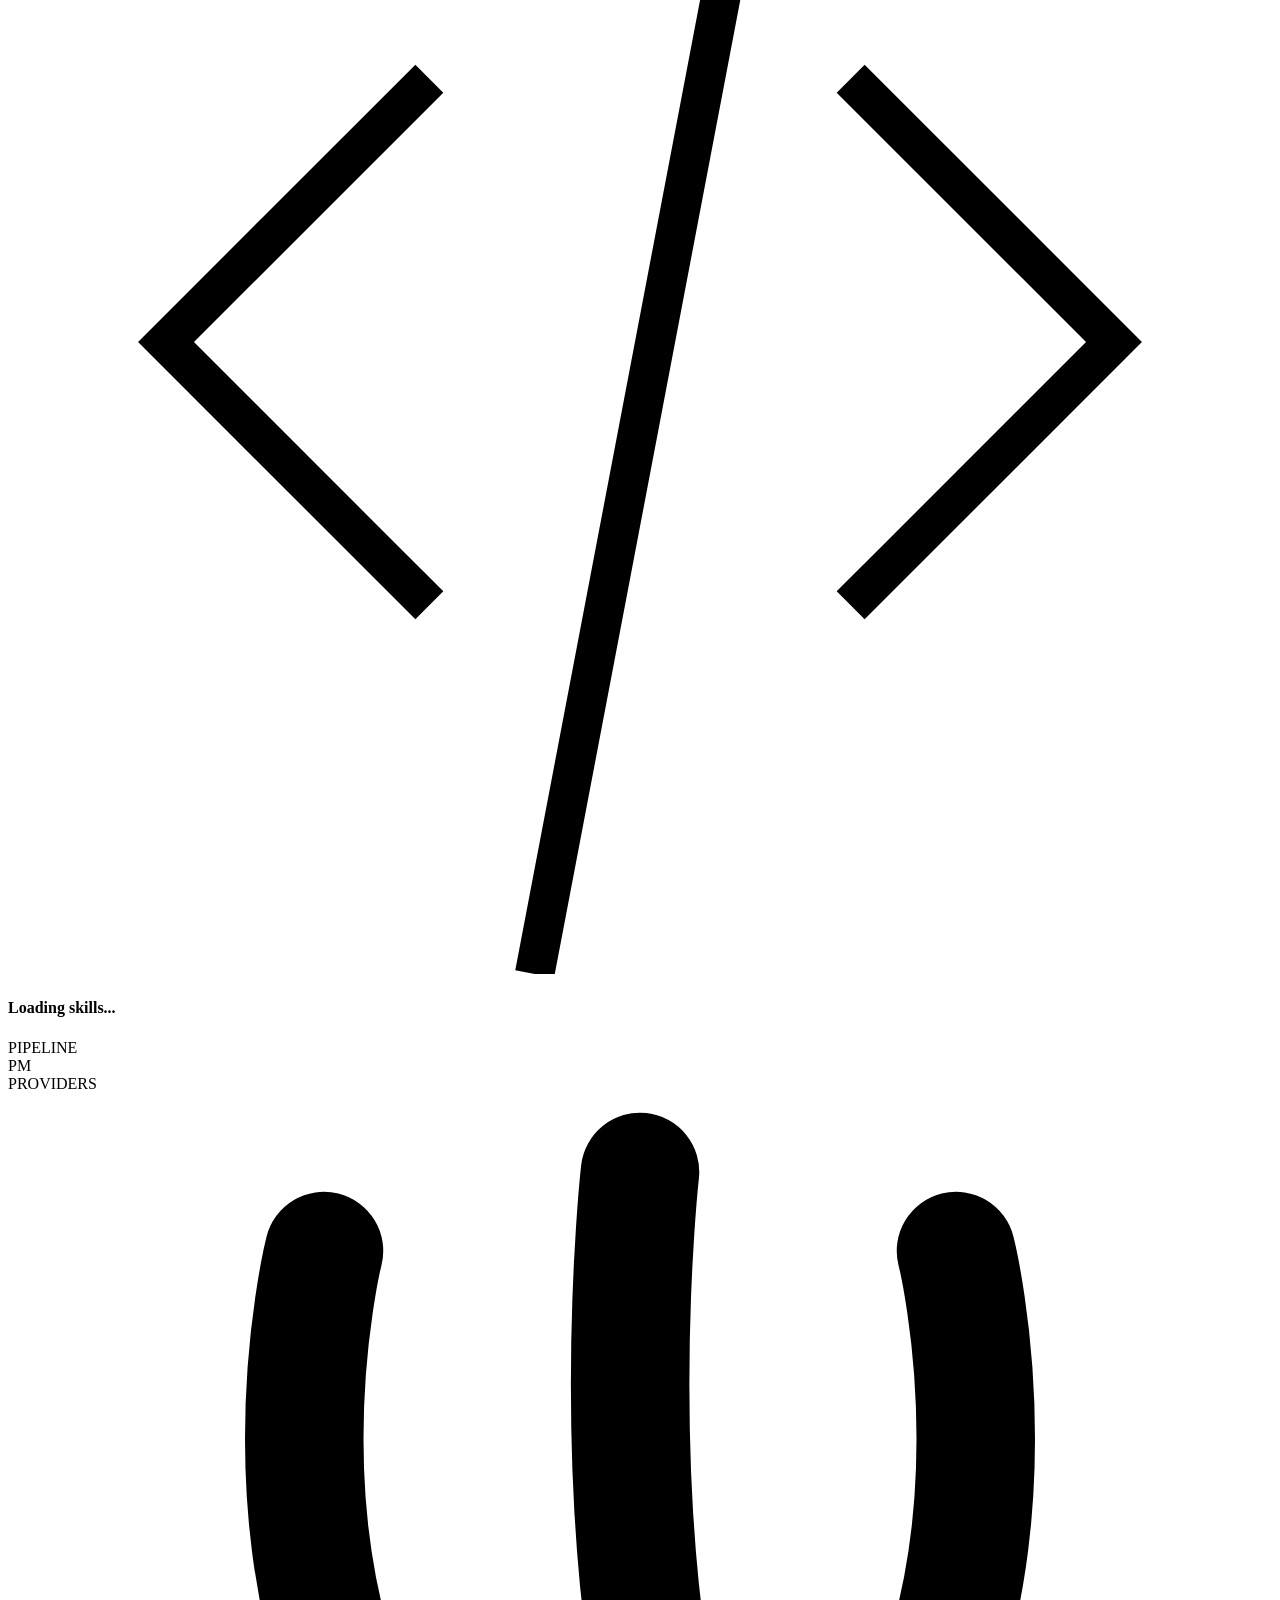
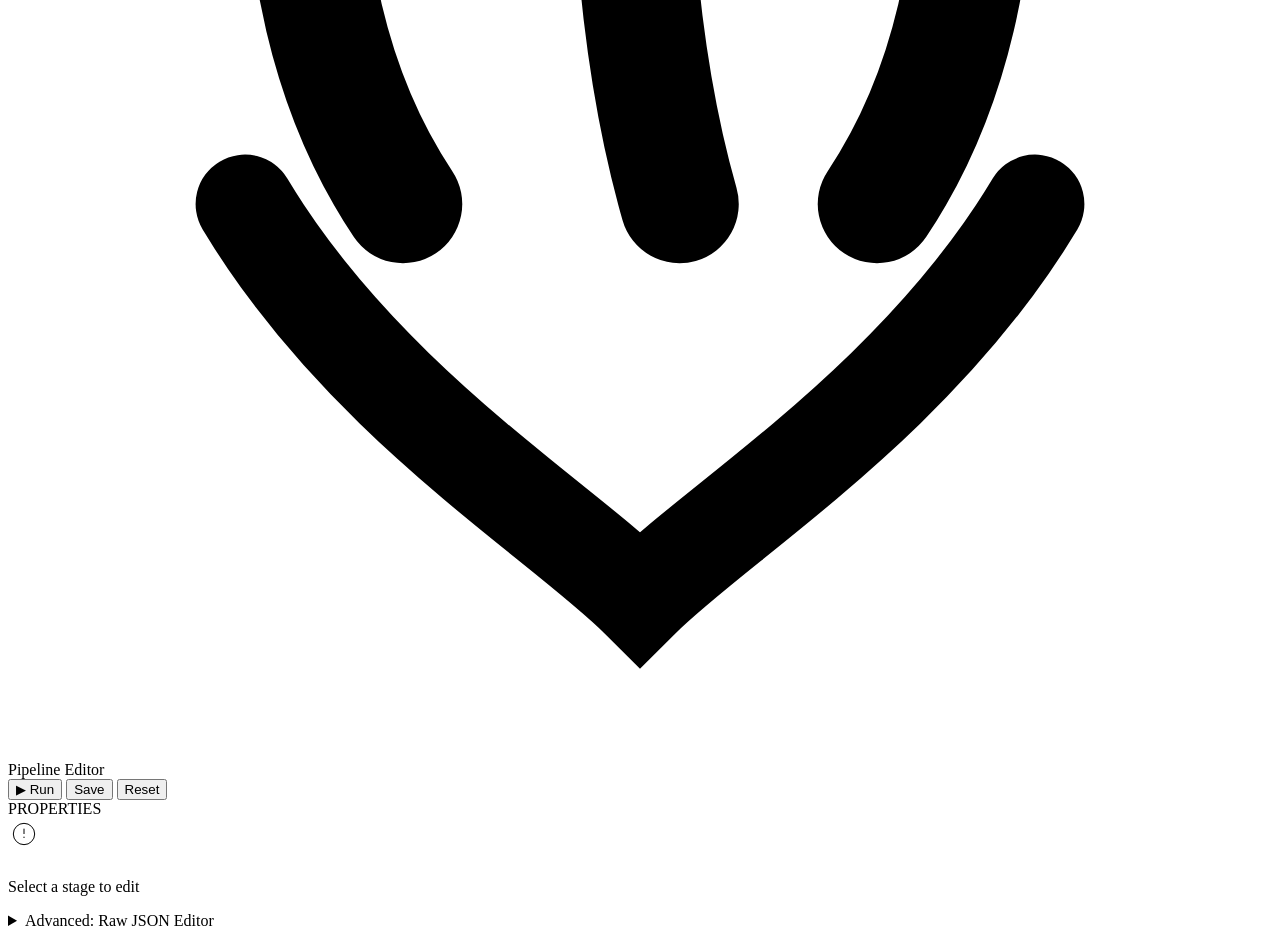
==== commit 1ae92571: "feat(ui): add visual pipeline editor with node canvas and properties panel - Three-panel layout: sid" ====
--- a/web/pipeline.html
+++ b/web/pipeline.html
@@ -153,31 +153,64 @@
             </div>
         </section>
 
-        <!-- Pipeline Configuration (Interactive) -->
-        <section class="pipeline-section">
-            <h2>Pipeline Stages</h2>
-            <div class="card config-section">
-                <div id="pipelineStagesConfig" class="stages-editor"></div>
-                <div class="config-save-bar" id="pipelineSaveBar" style="display:none">
-                    <span class="unsaved-label">Unsaved changes</span>
-                    <button class="btn btn-secondary btn-sm" onclick="resetPipelineConfig()">Discard</button>
-                    <button class="btn btn-primary btn-sm" onclick="savePipelineConfig()">Save</button>
-                </div>
-            </div>
-        </section>
-
-        <!-- PM Configuration -->
-        <section class="pipeline-section">
-            <h2>Program Manager</h2>
-            <div class="card config-section">
-                <div id="pmConfig" class="pm-editor"></div>
-            </div>
-        </section>
-
-        <!-- Providers -->
-        <section class="pipeline-section">
-            <h2>Providers</h2>
-            <div id="providerList" class="provider-list"></div>
+        <!-- Visual Pipeline Editor -->
+        <section class="pipeline-section">
+            <div class="pe-editor">
+                <!-- Left sidebar -->
+                <aside class="pe-sidebar">
+                    <div class="pe-group">
+                        <div class="pe-group-label">PIPELINE</div>
+                        <div id="peStagePalette"></div>
+                    </div>
+                    <div class="pe-divider"></div>
+                    <div class="pe-group">
+                        <div class="pe-group-label">PM</div>
+                        <div id="pmConfig" class="pe-pm-config"></div>
+                    </div>
+                    <div class="pe-divider"></div>
+                    <div class="pe-group">
+                        <div class="pe-group-label">PROVIDERS</div>
+                        <div id="providerList" class="pe-provider-list"></div>
+                    </div>
+                </aside>
+
+                <!-- Center canvas -->
+                <div class="pe-canvas">
+                    <div class="pe-toolbar">
+                        <div class="pe-toolbar-left">
+                            <svg class="pe-toolbar-icon" viewBox="0 0 32 32" fill="none"><path d="M8 4c0 0-2 8 2 14M16 2c0 0-1 9 1 16M24 4c0 0 2 8-2 14" stroke="currentColor" stroke-width="3" stroke-linecap="round"/><path d="M6 18c3 5 8 8 10 10 2-2 7-5 10-10" stroke="currentColor" stroke-width="2.5" stroke-linecap="round"/></svg>
+                            <span class="pe-toolbar-title">Pipeline Editor</span>
+                            <span class="pe-status" id="peStatus"></span>
+                        </div>
+                        <div class="pe-toolbar-actions">
+                            <button class="btn btn-primary btn-sm" onclick="triggerPipelineRun()">&#9654; Run</button>
+                            <button class="btn btn-secondary btn-sm" onclick="savePipelineConfig()">Save</button>
+                            <button class="btn btn-secondary btn-sm" onclick="resetPipelineConfig()">Reset</button>
+                        </div>
+                    </div>
+                    <div class="pe-flow-container">
+                        <div class="pe-flow" id="peFlow">
+                            <!-- nodes rendered by JS -->
+                        </div>
+                    </div>
+                    <div class="config-save-bar" id="pipelineSaveBar" style="display:none">
+                        <span class="unsaved-label">Unsaved changes</span>
+                        <button class="btn btn-secondary btn-sm" onclick="resetPipelineConfig()">Discard</button>
+                        <button class="btn btn-primary btn-sm" onclick="savePipelineConfig()">Save</button>
+                    </div>
+                </div>
+
+                <!-- Right properties panel -->
+                <div class="pe-properties" id="peProperties">
+                    <div class="pe-group-label">PROPERTIES</div>
+                    <div id="pePropsContent">
+                        <div class="pe-props-hint">
+                            <svg viewBox="0 0 48 48" fill="none" stroke="currentColor" stroke-width="1.5" style="width:32px;height:32px;color:var(--border);margin-bottom:8px"><circle cx="24" cy="24" r="16"/><path d="M24 16v8M24 28v2"/></svg>
+                            <p class="text-muted text-sm">Select a stage to edit</p>
+                        </div>
+                    </div>
+                </div>
+            </div>
         </section>
 
         <!-- Raw Config Editor (Advanced) -->
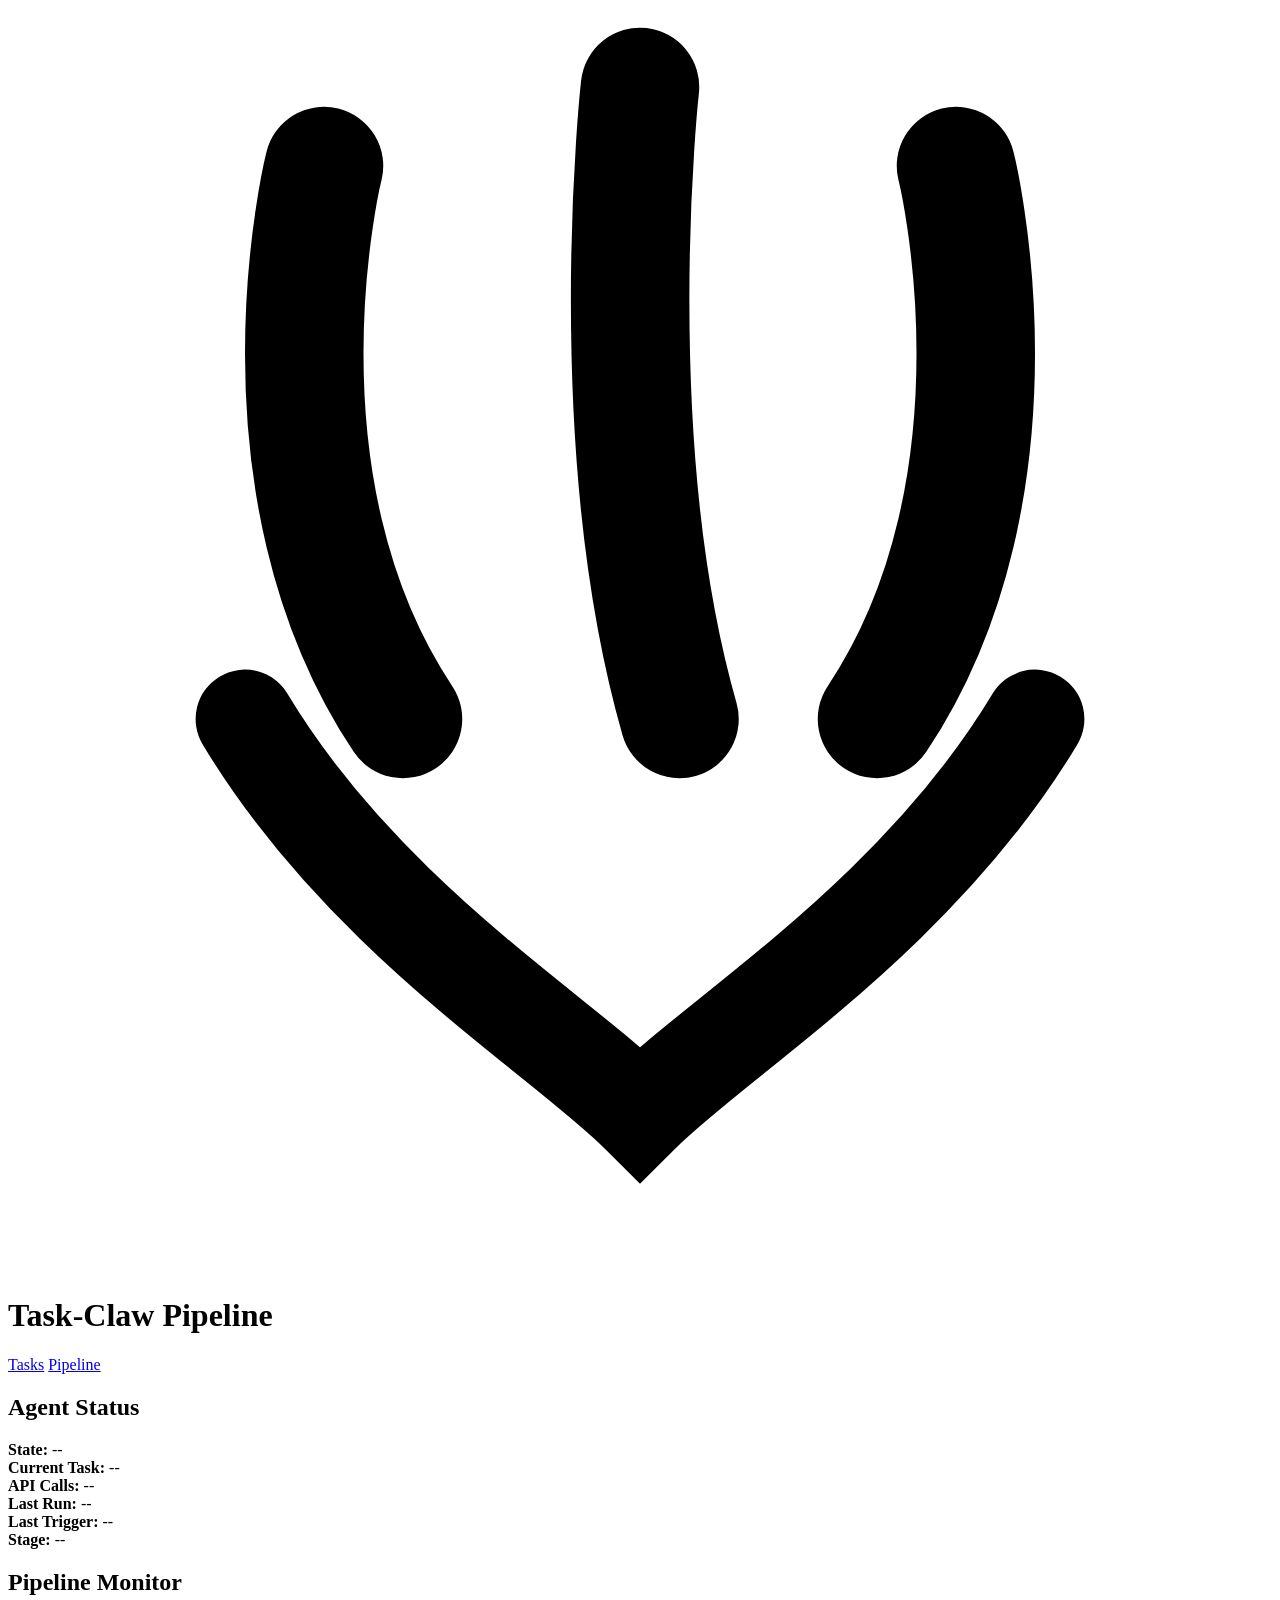
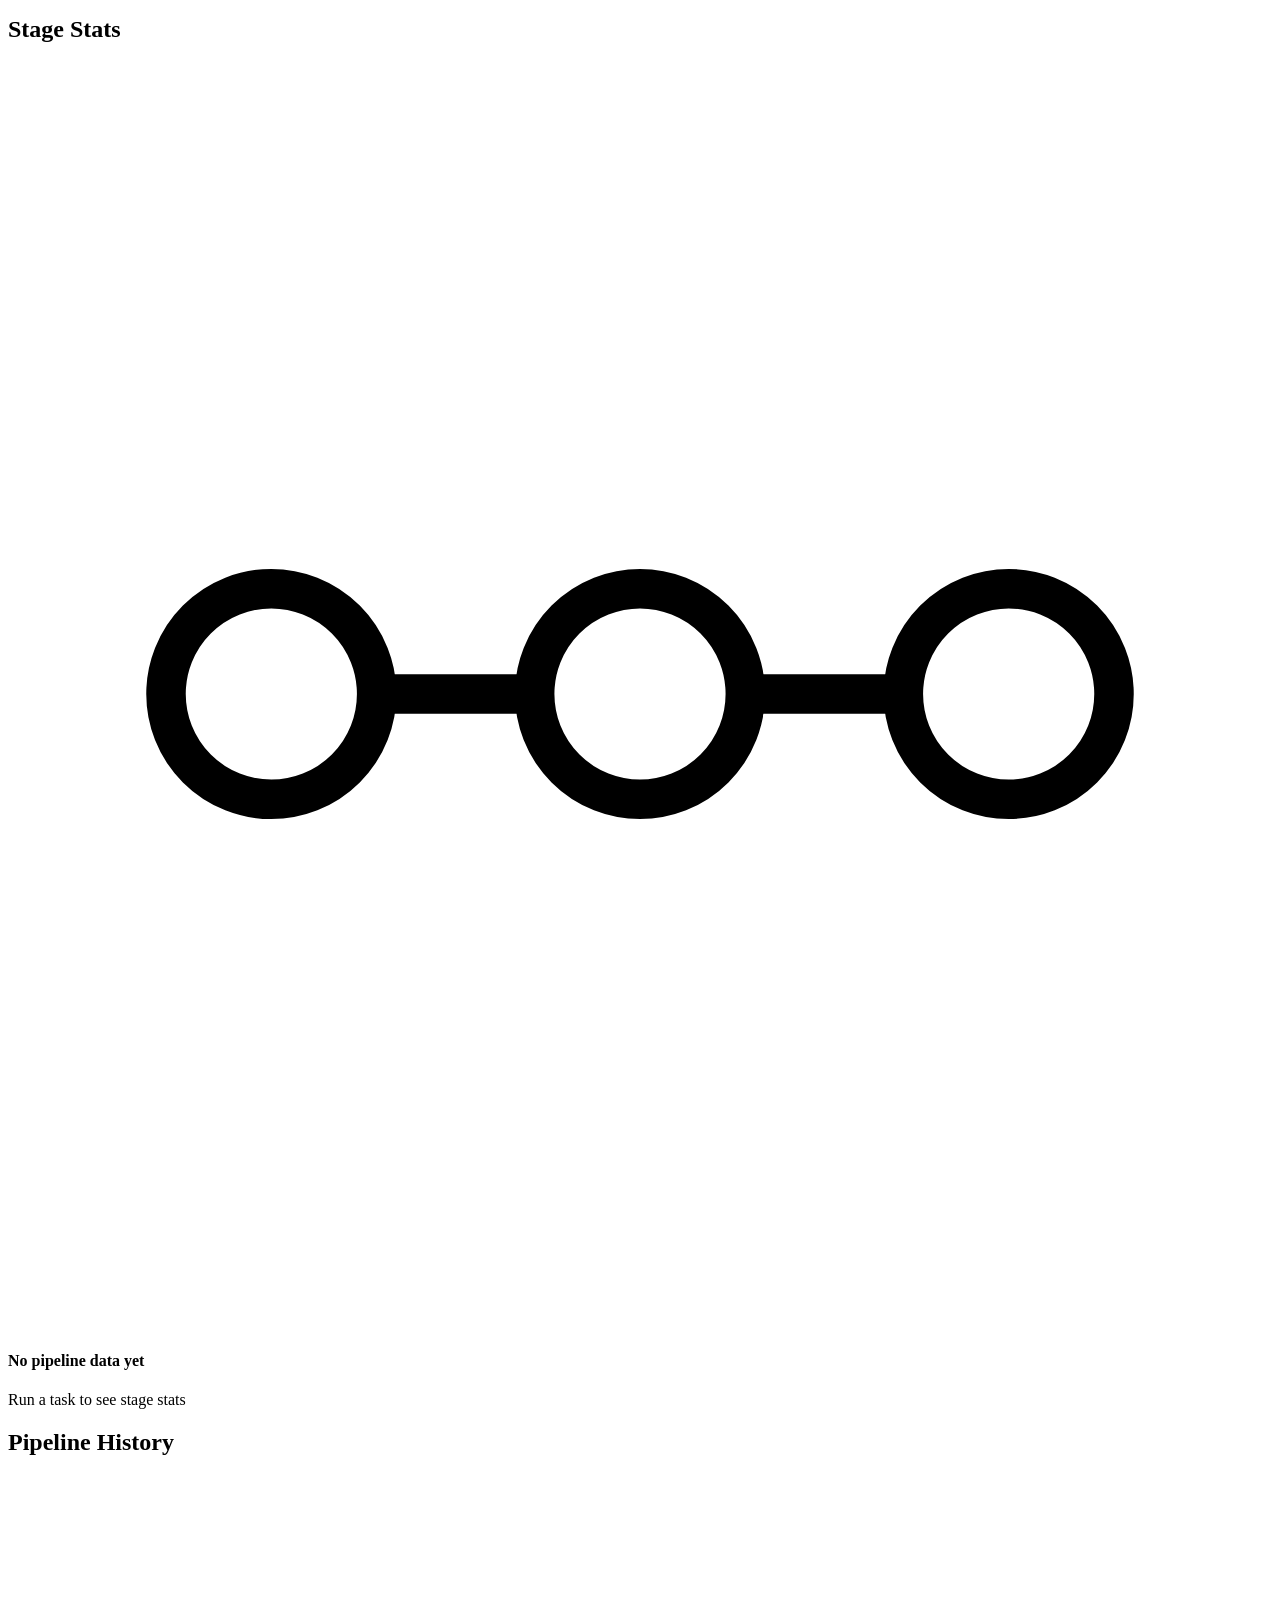
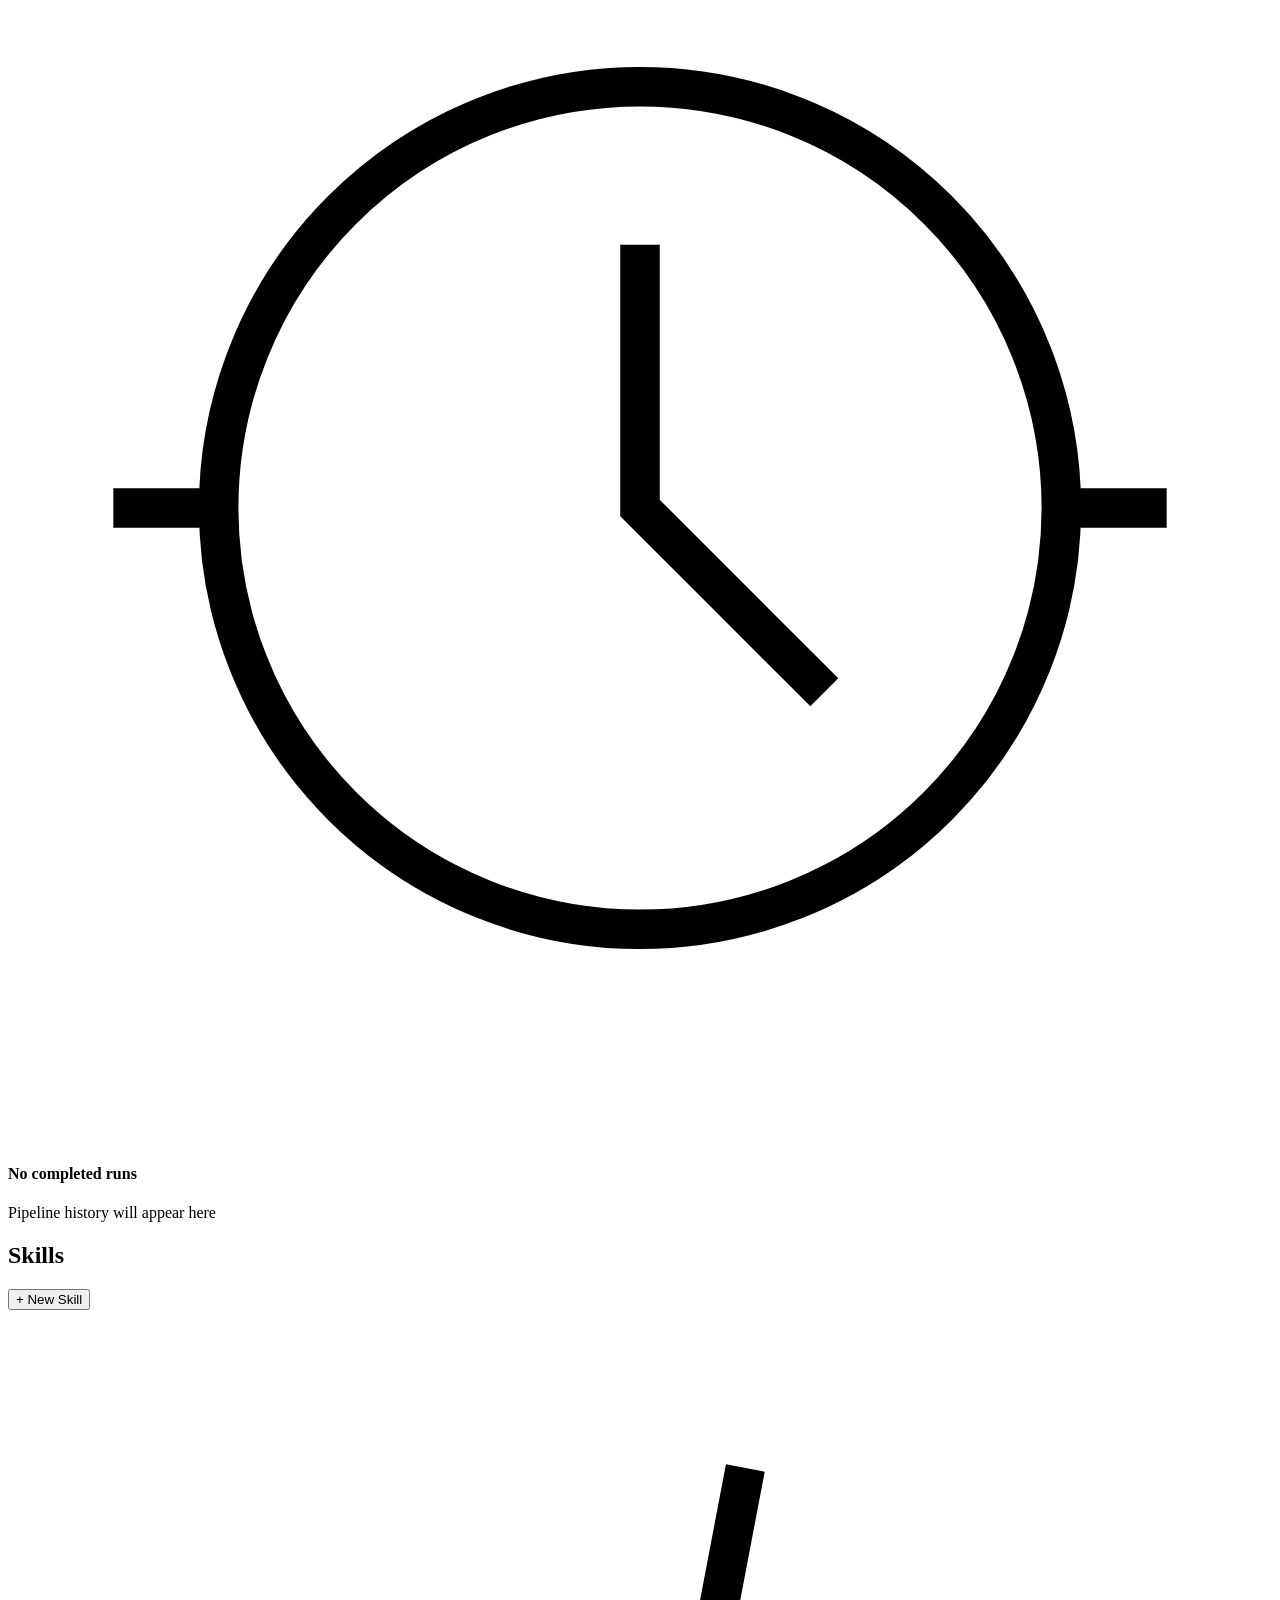
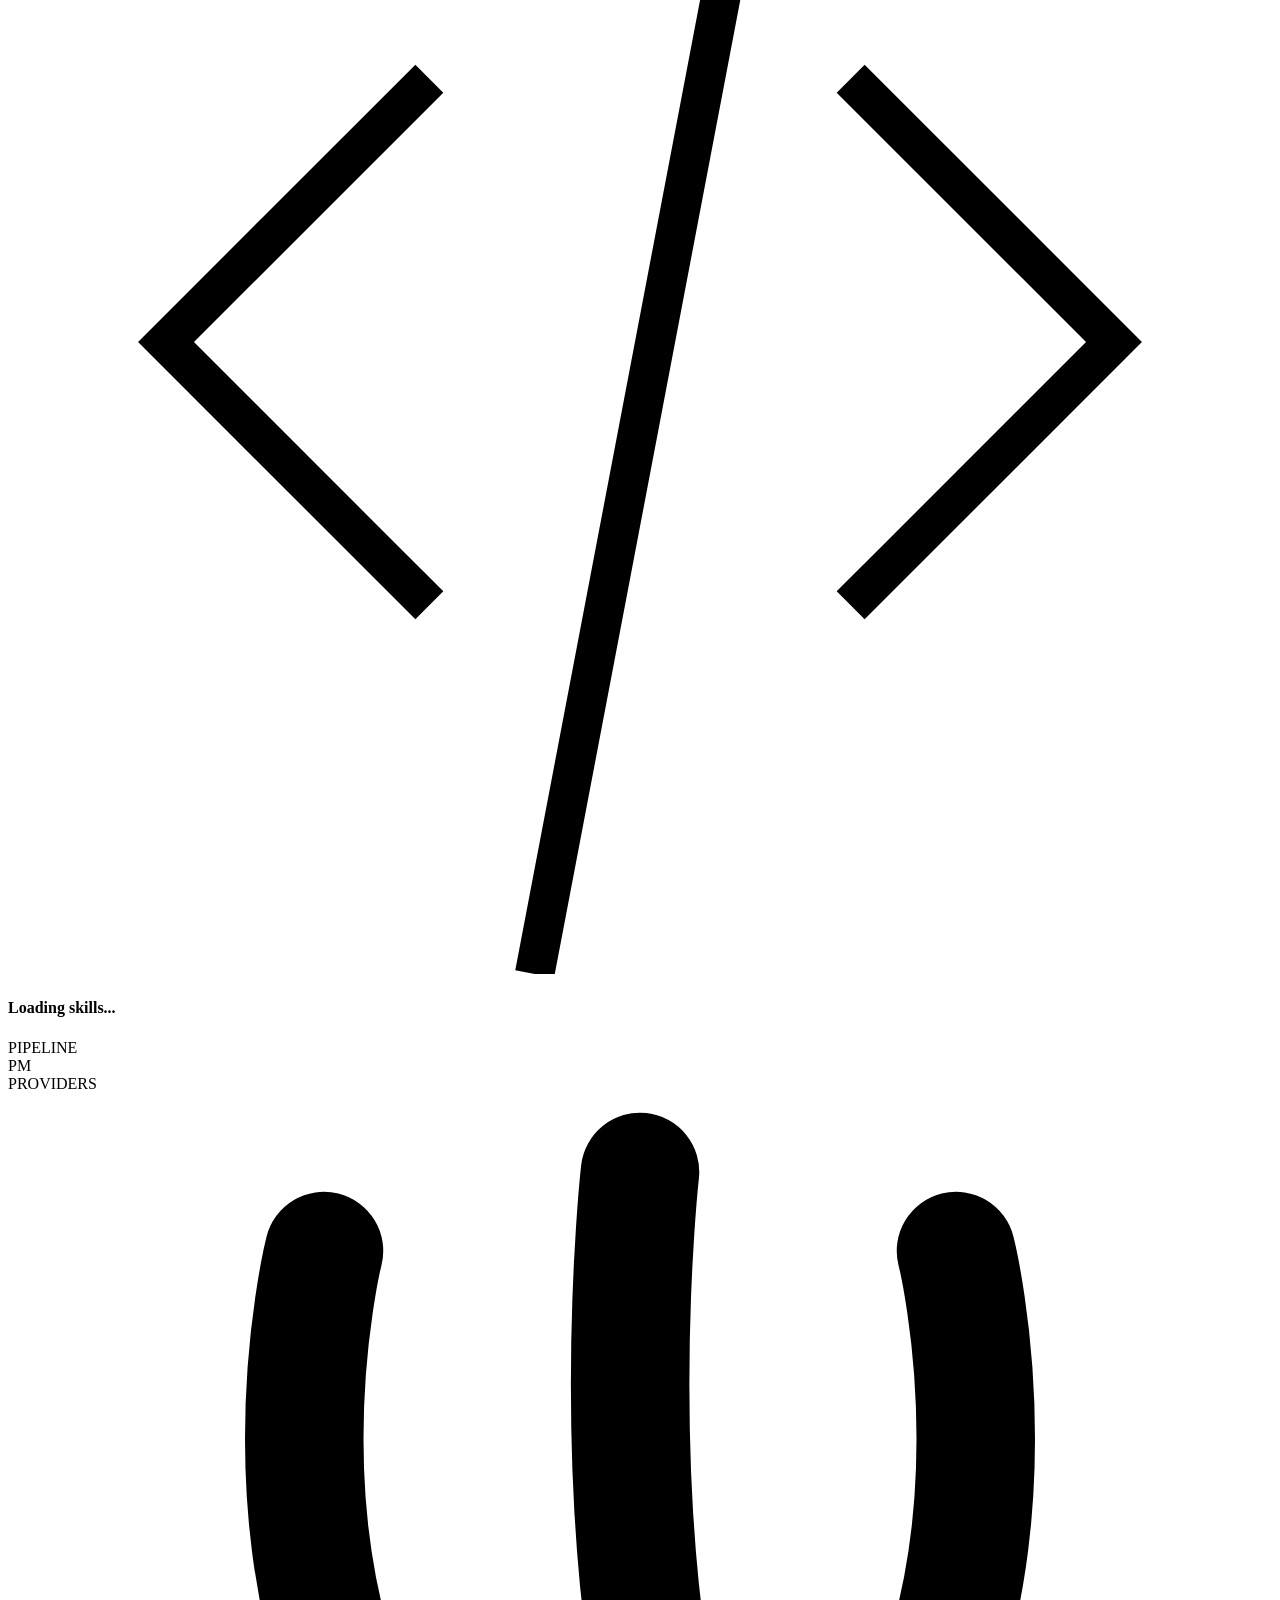
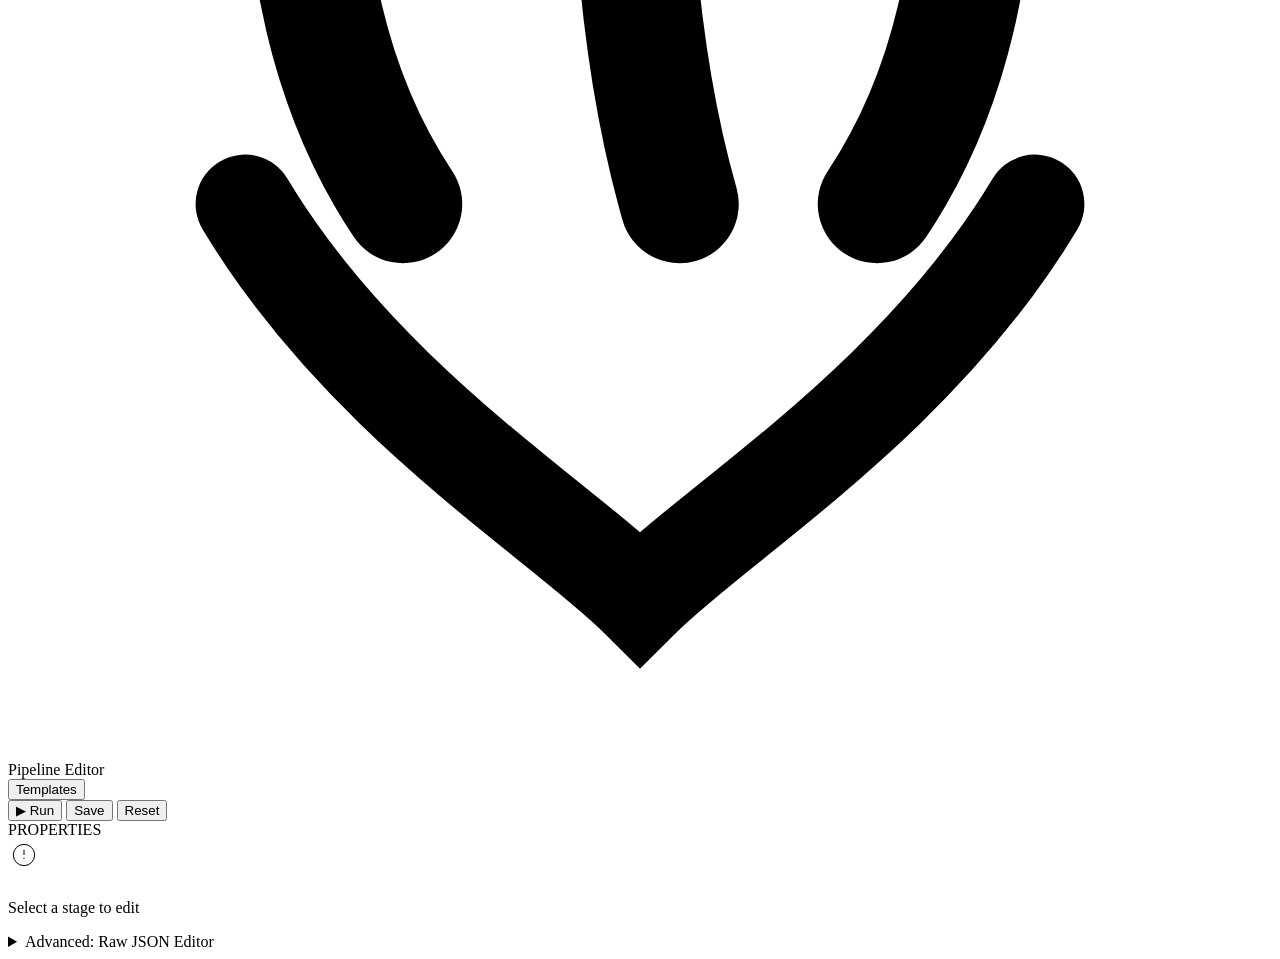
==== commit fb090956: "feat(ui): add pipeline templates with parallel agent presets - Add 6 built-in templates: Fast Fix, L" ====
--- a/web/pipeline.html
+++ b/web/pipeline.html
@@ -183,6 +183,10 @@
                             <span class="pe-status" id="peStatus"></span>
                         </div>
                         <div class="pe-toolbar-actions">
+                            <div class="template-picker" id="templatePicker">
+                                <button class="btn btn-secondary btn-sm" onclick="openTemplateMenu()" title="Load a pipeline template">Templates</button>
+                                <div class="template-menu" id="templateMenu" style="display:none"></div>
+                            </div>
                             <button class="btn btn-primary btn-sm" onclick="triggerPipelineRun()">&#9654; Run</button>
                             <button class="btn btn-secondary btn-sm" onclick="savePipelineConfig()">Save</button>
                             <button class="btn btn-secondary btn-sm" onclick="resetPipelineConfig()">Reset</button>
